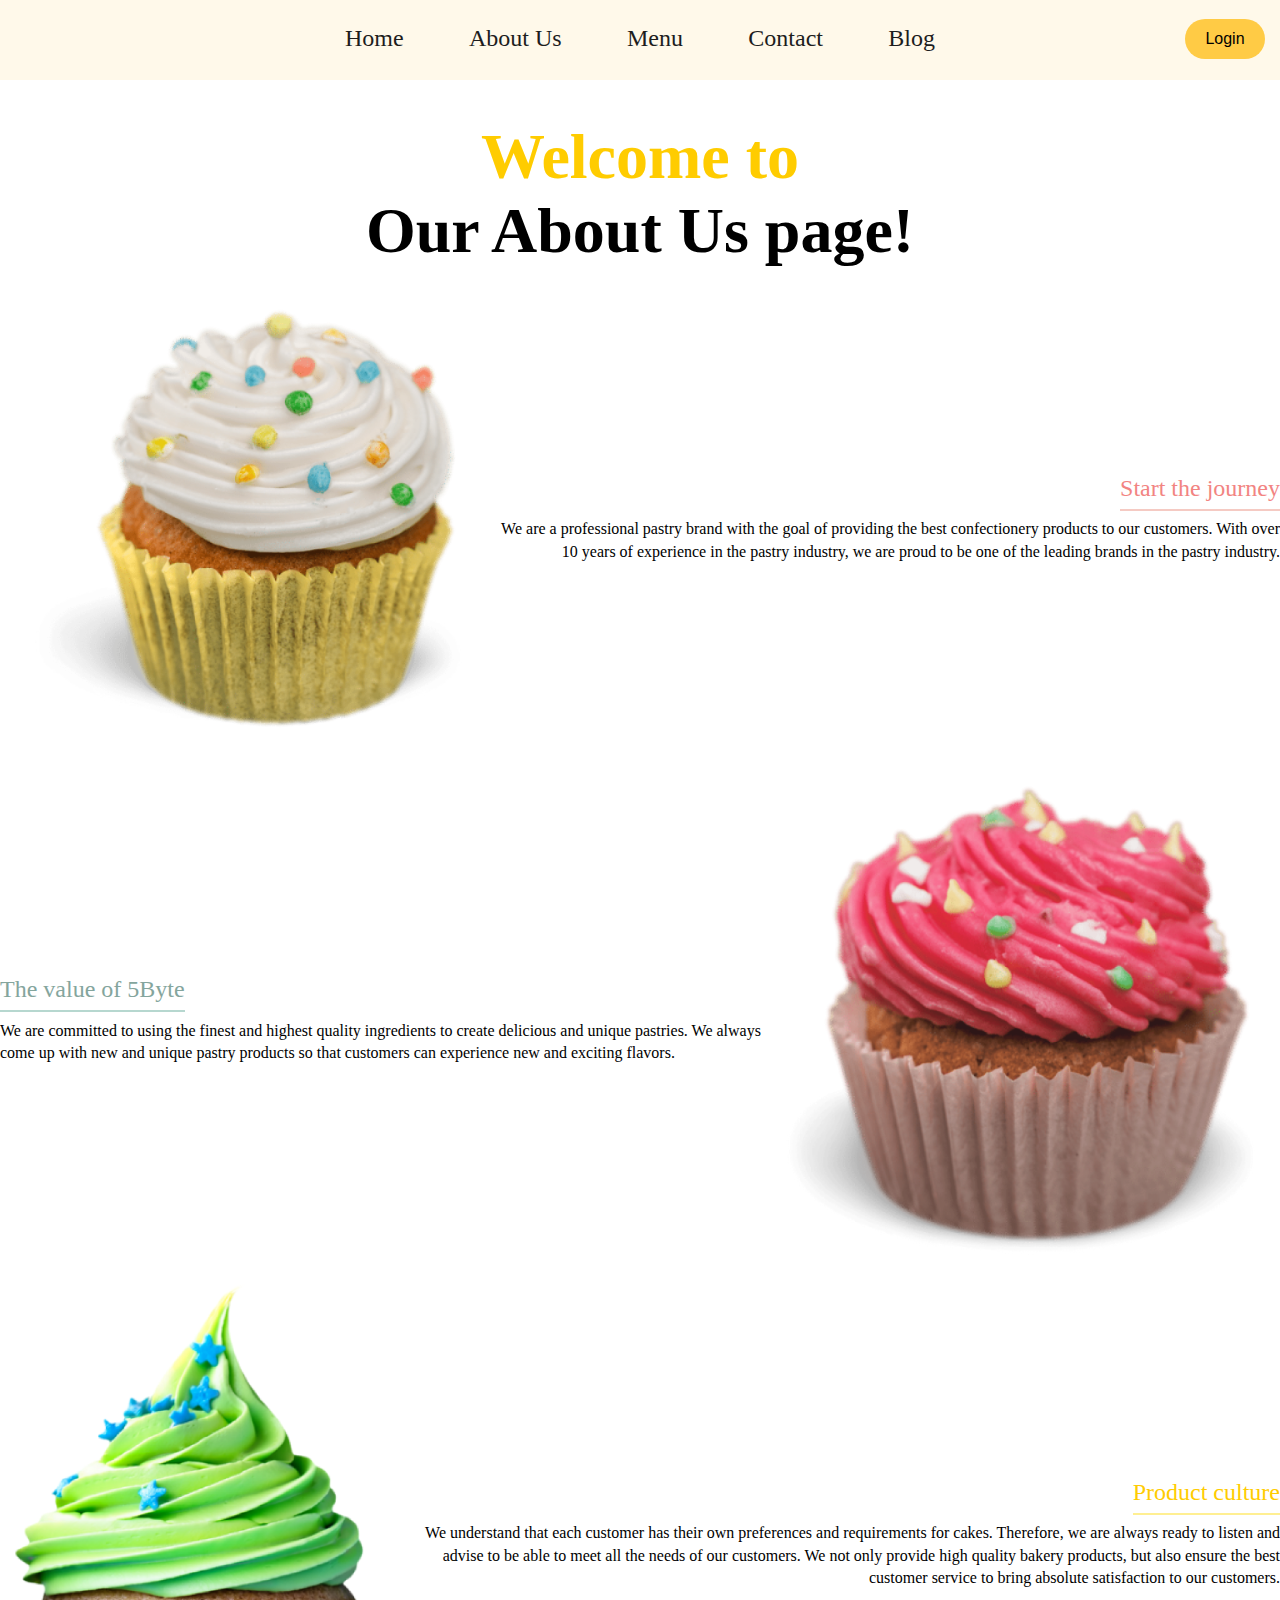
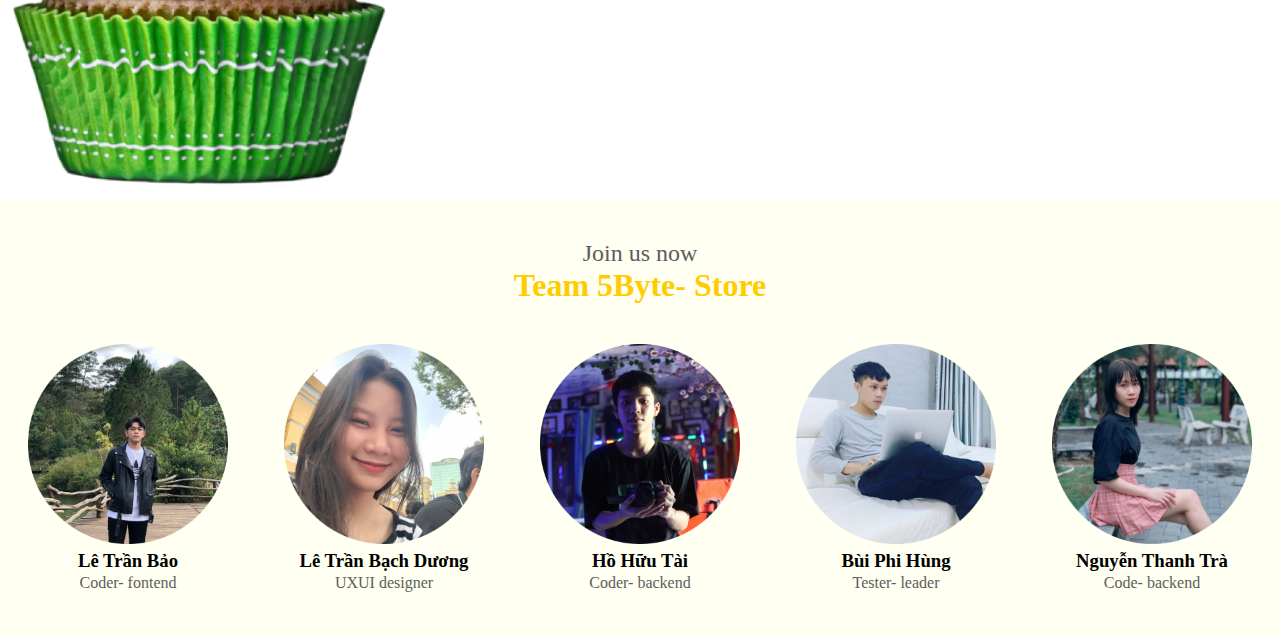
==== about-us.html @ 5cdc41b8 "up" ====
<!DOCTYPE html>
<html lang="en">

<head>
    <meta charset="UTF-8">
    <meta http-equiv="X-UA-Compatible" content="IE=edge">
    <meta name="viewport" content="width=device-width, initial-scale=1.0">
    <title>Document</title>
    <link rel="stylesheet" href="style.css">
</head>

<body>
    <header>
        <div class="container">
            <div class="row header">
                <div class="col3 logo">
                    <img src="./image/logo.png" alt="">
                </div>
                <div class="col6 menu">
                    <ul>
                        <a href="#">
                            <li>Home</li>
                        </a>
                        <a href="#">
                            <li>About Us</li>
                        </a>
                        <a href="#">
                            <li>Menu</li>
                        </a>
                        <a href="#">
                            <li>Contact</li>
                        </a>
                        <a href="#">
                            <li>Blog</li>
                        </a>
                    </ul>
                </div>
                <div class="col3 icon">
                    <div class="icon"><ion-icon name="search-outline"></ion-icon></div>
                    <div class="icon"><ion-icon name="cart-outline"></ion-icon></div>
                    <button>Login</button>
                </div>
            </div>
        </div>
    </header>
    <section class="introduce margin-top-40px">
        <div class="container ">
            <div class="title-introduce margin-top text-center text-32px">
                <h1>Welcome to</h1>
                <h1>Our About Us page!</h1>
            </div>
            <div class="introduce-items ">
                <div class="introduce-items-img ">
                    <img src="image/aboutcake3.png" alt="" width="500px">
                </div>
                <div class="introduce-items-des text-right">
                    <span class="text-pink">Start the journey</span>
                    <p class="margin-top">We are a professional pastry brand with the goal of providing the best
                        confectionery products to our customers. With over 10 years of experience in the pastry
                        industry, we are proud to be one of the leading brands in the pastry industry. </p>
                </div>
            </div>
            <div class="introduce-items ">
                <div class="introduce-items-des text-left">
                    <span class="text-green">The value of 5Byte </span>
                    <p class="margin-top">We are committed to using the finest and highest quality ingredients to create
                        delicious and unique pastries. We always come up with new and unique pastry products so that
                        customers can experience new and exciting flavors. </p>
                </div>
                <div class="introduce-items-img ">
                    <img src="image/aboutcake2.png" alt="" width="500px">
                </div>
            </div>
            <div class="introduce-items ">
                <div class="introduce-items-img ">
                    <img src="image/aboutcake1.png" alt="" width="400px">
                </div>
                <div class="introduce-items-des text-right">
                    <span class="text-yellow">Product culture</span>
                    <p class="margin-top">We understand that each customer has their own preferences and requirements
                        for cakes. Therefore, we are always ready to listen and advise to be able to meet all the needs
                        of our customers. We not only provide high quality bakery products, but also ensure the best
                        customer service to bring absolute satisfaction to our customers. </p>
                </div>
            </div>
        </div>
    </section>
    <!-- <section class="mono">
        <div class="container mono-container">
            <div class="text-center mono-img">
                <div class="title">
                    <h1 class="">MONO MEDIA</h1>
                    <p>Here is the process we make a cake for you</p>
                </div>
                <div class="mono-items">
                    <div class="mono-items-img">
                        <img src="image/mono1.png" alt="">
                    </div>
                    <div class="mono-items-des">
                        <h2>FLOUR</h2>
                        <p>Wheat flour is a good source of nutrients with ingredients such as protein, carbohydrates, fiber and some vitamins such as vitamins B and E. </p>
                    </div>
                </div>
                <div class="mono-items">
                    <div class="mono-items-img">
                        <img src="image/mono1.png" alt="">
                    </div>
                    <div class="mono-items-des">
                        <h2>FLOUR</h2>
                        <p>Wheat flour is a good source of nutrients with ingredients such as protein, carbohydrates, fiber and some vitamins such as vitamins B and E. </p>
                    </div>
                </div>
                <div class="mono-items">
                    <div class="mono-items-img">
                        <img src="image/mono1.png" alt="">
                    </div>
                    <div class="mono-items-des">
                        <h2>FLOUR</h2>
                        <p>Wheat flour is a good source of nutrients with ingredients such as protein, carbohydrates, fiber and some vitamins such as vitamins B and E. </p>
                    </div>
                </div>
                <div class="mono-items">
                    <div class="mono-items-img">
                        <img src="image/mono1.png" alt="">
                    </div>
                    <div class="mono-items-des">
                        <h2>FLOUR</h2>
                        <p>Wheat flour is a good source of nutrients with ingredients such as protein, carbohydrates, fiber and some vitamins such as vitamins B and E. </p>
                    </div>
                </div>
                
            </div>
            
            <div class="mono-items">
                <div class="mono-items-img">
                    <img src="image/mono1.png" alt="">
                </div>
                <div class="mono-items-des">
                    <h2>FLOUR</h2>
                    <p>Wheat flour is a good source of nutrients with ingredients such as protein, carbohydrates, fiber and some vitamins such as vitamins B and E. </p>
                </div>
            </div>
            <div class="mono-items">
                <div class="mono-items-img">
                    <img src="image/mono2.png" alt="">
                </div>
                <div class="mono-items-des">
                    <h2>FLOUR</h2>
                    <p>Wheat flour is a good source of nutrients with ingredients such as protein, carbohydrates, fiber and some vitamins such as vitamins B and E. </p>
                </div>
            </div>
            <div class="mono-items">
                <div class="mono-items-img">
                    <img src="image/mono1.png" alt="">
                </div>
                <div class="mono-items-des">
                    <h2>FLOUR</h2>
                    <p>Wheat flour is a good source of nutrients with ingredients such as protein, carbohydrates, fiber and some vitamins such as vitamins B and E. </p>
                </div>
            </div>
        </div>
    </section> -->
    <section class="team">
        <div class="container">
            <div class="title text-center">
                <p>Join us now</p>
                <h1>Team 5Byte- Store</h1>
            </div>
            <div class="box-team margin-top-40px">
                <div class="team-items line-height">
                    <div class="team-items-img">
                        <img src="image/avt-bao.png" alt="" width="200px">
                    </div>
                    <div class="team-items-des text-center">
                        <h3>Lê Trần Bảo </h3>
                        <span>Coder- fontend</span>
                    </div>
                </div>
                <div class="team-items line-height">
                    <div class="team-items-img">
                        <img src="image/avt-duong.png" alt="" width="200px">
                    </div>
                    <div class="team-items-des text-center">
                        <h3>Lê Trần 
                            Bạch Dương </h3>
                        <span>UXUI designer</span>
                    </div>
                </div>
                <div class="team-items line-height">
                    <div class="team-items-img">
                        <img src="image/avt-tai.png" alt="" width="200px">
                    </div>
                    <div class="team-items-des text-center">
                        <h3>Hồ Hữu Tài</h3>
                        <span>Coder- backend</span>
                    </div>
                </div>
                <div class="team-items line-height">
                    <div class="team-items-img">
                        <img src="image/avt-hung.png" alt="" width="200px">
                    </div>
                    <div class="team-items-des text-center">
                        <h3>Bùi Phi Hùng</h3>
                        <span>Tester- leader</span>
                    </div>
                </div>
                <div class="team-items line-height">
                    <div class="team-items-img">
                        <img src="image/avt-tra.png" alt="" width="200px">
                    </div>
                    <div class="team-items-des text-center">
                        <h3>Nguyễn Thanh Trà</h3>
                        <span>Code- backend</span>
                    </div>
                </div>
            </div>
        </div>
    </section>
</body>

</html>
---- style.css ----
@import url('https://fonts.googleapis.com/css2?family=Aref+Ruqaa+Ink&family=Jacques+Francois+Shadow&family=Nunito&family=Roboto:ital,wght@1,300&display=swap');

/* font-family: 'Aref Ruqaa Ink', serif;
font-family: 'Jacques Francois Shadow', cursive;
font-family: 'Nunito', sans-serif;
font-family: 'Roboto', sans-serif; */

:root{
    --yellow1: #F0B211;
    --yellow2: #FFCC00;
    --yellow3:#FFEF92;
    --yellow4:#FFFFF2;
    --pink1:#F28482;
    --pink2:#F5CAC3;
    --pink3:#FCE0E0;
    --green1:#84A59D;
    --green2:#B6D7CF;
    --green3:#C3EAE0;
}


*{
  padding: 0;
  margin: 0;
  box-sizing: border-box;
}

.col0{
  display: none;
}
.col1{
  flex: 0 0 8.33333%;
  max-width: 8.33333%;
}
.col2{
  flex: 0 0 16.66667%;
  max-width: 16.66667%;
}
.col3{
  flex: 0 0 25%;
  max-width: 25%;
}
.col4{
  flex: 0 0 33.33333%;
  max-width: 33.33333%;
}
.col5{
  flex: 0 0 41.66667%;
  max-width: 41.66667%;
}
.col6{
  flex: 0 0 50%;
  max-width: 50%;
}
.col7{
  flex: 0 0 58.33333%;
  max-width: 58.33333%;
}
.col8{
  flex: 0 0 66.66667%;
  max-width: 66.66667%;
}
.col9{
  flex: 0 0 75%;
  max-width: 75%;
}
.col10{
  flex: 0 0 83.33333%;
  max-width: 83.33333%;
}
.col11{
  flex: 0 0 91.66667%;
  max-width: 91.66667%;
}
.col12{
  flex: 0 0 100%;
  max-width: 100%;
}



body {
    margin: 0;
    padding: 0;
  }
  li{
    list-style-type: none;
  }
  a{
    text-decoration: none;
  }
.container{
    max-width: 1280px;
    margin: 0 auto;
  }

  .row {
    display: flex;
    flex-wrap: wrap;
    align-items: center;
    width: 100%;
    /* justify-content: space-around; */
  }
  .col1 {
    width: 8.33333%;
  }
  .col2 {
    width: 16.66667%;
  }
  .col3 {
    width: 25%;
  }
  .col4 {
    width: 33,33333%;
  }
  .col5 {
    width: 41,66667%;
  }
  .col6 {
    width: 50%;
  }
  .col7 {
    width: 58,33333%;
  }
  .col8 {
    width: 66,66667%;
  }
  .col9 {
    width: 75%;
  }
  .col10 {
    width: 83.33333%;
  }
  .col11 {
    width: 91.66667%;
  }
  .col12 {
    width: 100%;
  }
header{
width: 100%;
height: 80px;

z-index: 1;
background-color: #FFF9EA;
top: 0;
};
.logo img{
  
  width: 100px;
  height: 40px;
}
.menu ul{
  display: flex;
  justify-content: space-between;
  padding: 25px;
}
.menu ul a{
  display: block;
  position: relative;
}
.menu ul a::after{
  content:"";
  height: 5px;
  width: 0px;
  background: #FFCB45;
  position: absolute;
  bottom: 0px;
  left: 0px;
}
.menu ul li{
  font-size: 24px;
  color: #1D1D1D;
}

.icon{
  margin: 3px 0px;
  padding: 10px 15px;
  display: flex;
  justify-content: right;
  font-size: 24px;
  
}
.icon button{
  font-size: 12pt;
  height: 40px;
  width: 80px;
  background-color: #FFCB45;
  border-radius: 40px;
  border: none;
}
.banner{
  background-color: #FFF9EA;
}
.banner-content{
  line-height: 1.4;
  
}
.banner-content button{
  font-size: 24px;
  height: 60px;
  width: 124px;
  background-color:#FFCB45;
  border: none;
  border-radius: 60px;
  box-shadow: 2px 2px 10px 0 rgba(46, 47, 47, 0.7);
  padding: 12px 24px;

}
.menutoday{
  background-color: #daf8f0;
}

.silde-menutoday{
  
}

.list-cart-menutoday {
  justify-content: space-between;
  display: inline-block;
}

.title-menutoday{
  text-align: center;
  color:#84A59D;
}
.cart-menutoday{
  margin-top: 40px;
  width: 160px;
  height: 200px;
  background-color: #FCE0E0;
  border-radius: 24px;
}
.cart-menutoday p{
  margin: 27px 24px 7px 24px;
  font-size: 24px;
  text-align: center;
}
.cart-menutoday img{
  width: 160px;
  height: 146px;
  object-fit: cover;
}

/* start- page menu */

.menu-left{
  flex: 0 0 25%;
  color: #333;
}

.items-left:nth-child(1){
  margin: 60px 0;
}

.items-left>.title:nth-child(1){
  background-color: var(--yellow2);
  padding: 12px ;
  border-top-right-radius: 24px;
  border-top-left-radius: 24px;
  border: 1px solid #333;
}

.items-left:nth-child(2){
  text-align: center;
}

.child{
  border: .5px solid #333;
  padding: 12px;
}

.child:nth-child(2), .child:nth-child(4){
  background-color: var(--yellow4);
}

.child>a{
  text-decoration: none;
  color: #333;
  font-size: 24px;
}



.start{
  padding:0 12px;
  border-left: 1px solid #333;
  border-right: 1px solid #333;
}

.start:nth-child(6){
  border-bottom: 1px solid #333;
}

.menu-right{
  flex: 0 0 75%;
  color: #333;
  text-align: center;
}

.box{
  display: flex;
  /* text-align: center; */
  justify-content: space-around;
  flex-wrap: wrap;
  margin: 40px 0;
}

.container-items-right{
  display: flex;
  justify-content: space-around;
  margin-top: 40px;
}

.items-right{
  /* flex: 0 0 20%; */
  width: 200px;
  box-shadow: 0 0 20px gray;
  text-align: center;
  background-color: #f1f1f1;
  border-radius: 20px;
}

.css-border{
  background-color: #fff;
  border-radius: 50%/20px 20px 0 0;
  border-bottom-left-radius: 20px;
  border-bottom-right-radius: 20px;
}

.bot-items{
  display: flex;
  justify-content: space-between;
  align-items: center;
  margin: 0 16px;
}

/* end- page menu */

/* start- menu single */
.menu-single{
  background-color: #efefef;
  padding-top: 40px;
}

.product{
  background-color: #ffff;
}

.box-product{
  display: flex;
  align-items: center;
  margin: 0 40px;
}

.product-img{
  flex: 0 0 40%;

}

.product-des{
  line-height: 2rem;
  color: #5d5d5d;
}

.product-des>h1{

}

.price{
  background-color: #eeeeee;
  /* margin-right: 40px; */
}

.price>span{
  margin-left: 16px;
}

.price>span:nth-child(1){
  text-decoration: line-through;
  font-size: 20px;
}

.price>span:nth-child(2){
  color: var(--yellow1);
  font-size: 24px;
  font-weight: 1000;
}

.price>span:nth-child(3){
  background-color: var(--yellow1);
  color: white;
}

.margin-top{
  margin-top: 16px;
}

.margin-bot{
  margin-bottom: 24px;
}

.number{
  display: inline;
}

.number>button, .number>input{
  width: 32px;
  padding: 0 8px;
  border: 1px solid #9d9d9d;
  font-size: 24px;
  
  background-color:white;
  margin: 0;
}

.btn>button{
  padding: 12px 16px;
  font-size: 16px;
  box-shadow: 0 0 2px gray;
}

.btn>button:nth-child(1){
  border: 1px solid var(--yellow1);
  background: var(--yellow3);
  color: var(--yellow1);
  
}

.btn>button:nth-child(2){
  border:none;
  background: var(--yellow1);
  color: white;
  
}


.box-description{
  margin:0 40px;
  line-height: 1.4rem;
}

.description{
  background-color: white;
  padding: 20px 0;
  
}

.description-title{
  background-color: #efefef;
  padding: 16px 0;
  
}

.description-title>span{
  margin-left: 16px;
}
/* end- menu single */

/* aboutus- start */

.introduce h1:nth-child(1){
  color: var(--yellow2);
}

.introduce-items{
  display: flex;
  align-items: center;
  justify-content: space-between;
}

.introduce-items-des{
  
  line-height: 1.4rem;
}

.introduce-items-des>span{
  padding-bottom: 8px;
  font-size: 24px;
}

/* .mono{
  background-color: var(--yellow4);
  padding: 40px ;
}

.mono-container{
  position: relative;
}

.mono-img{
  background-image: url('image/mono.png');
}

.mono-items{
  width: 250px;
  text-align: center;
  line-height: 1.4rem;
  
}

.mono-items:nth-child(1){
  position: absolute;
  top: 50px;
  left: 50px;
} */

.team{
  background-color: var(--yellow4);
  padding: 40px 0;
}

.team .title>p{
  color: #5d5d5d;
  font-size: 24px;
}

.team .title>h1{
  color: var(--yellow2);
  font-size: 32px;
}

.box-team{
  display: flex;
  justify-content: space-around;
  
}

.team-items-des>span{
  color: #5d5d5d;
}

.line-height{
  line-height: 1.4rem;
}

.text-32px{
  font-size: 32px;
}

.margin-top-40px{
  margin-top: 40px;
}

.text-center{
  text-align: center;
}

.text-left{
  text-align: left;
}

.text-right{
  text-align: right;
}

.text-pink{
  color: var(--pink1);
  border-bottom: 2px solid var(--pink2);
}

.text-green{
  color: var(--green1);
  border-bottom: 2px solid var(--green2);
}

.text-yellow{
  color: var(--yellow2);
  border-bottom: 2px solid var(--yellow3);
}

/* aboutus- end */

/*  */
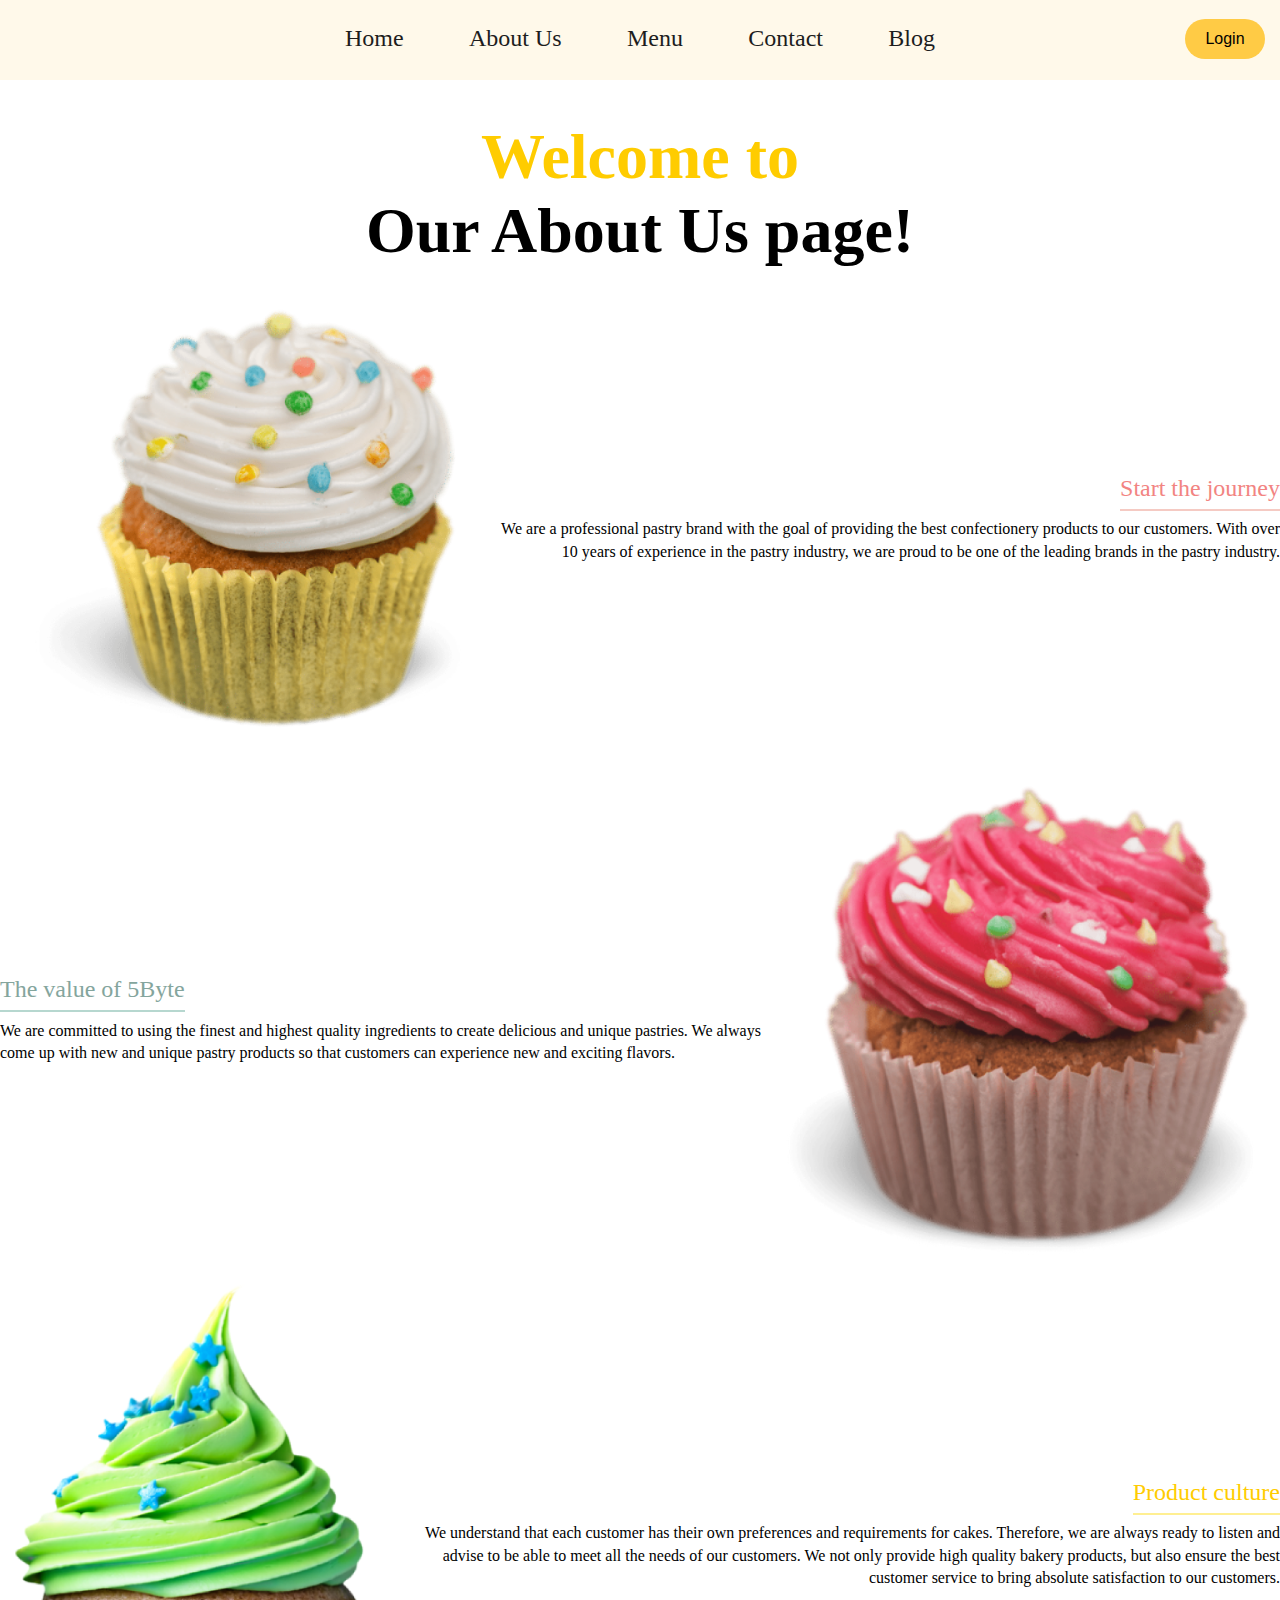
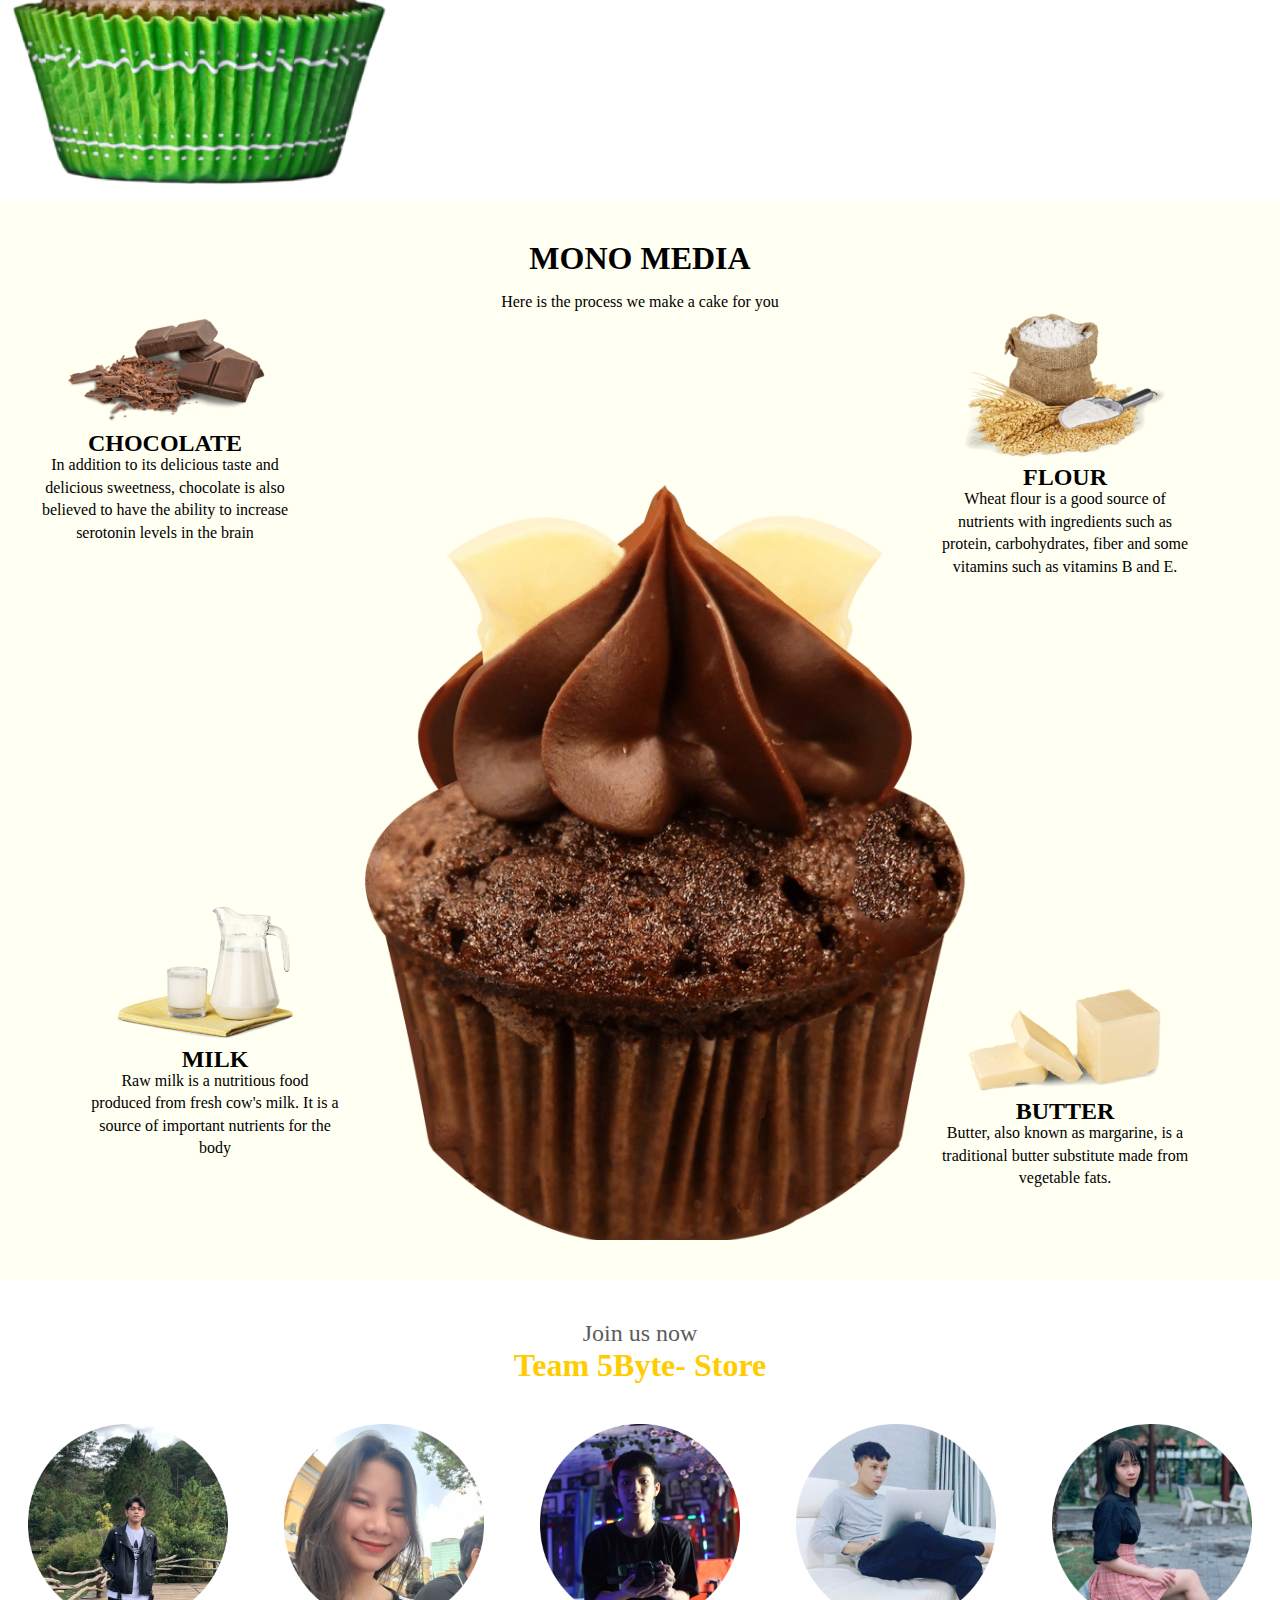
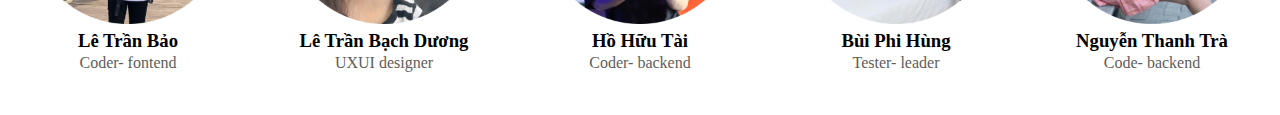
==== commit 8bcaf5a6: "up" ====
--- a/about-us.html
+++ b/about-us.html
@@ -7,6 +7,7 @@
     <meta name="viewport" content="width=device-width, initial-scale=1.0">
     <title>Document</title>
     <link rel="stylesheet" href="style.css">
+    <link rel="stylesheet" href="fontawesome-free-6.3.0-web/css/all.min.css">
 </head>
 
 <body>
@@ -85,81 +86,60 @@
             </div>
         </div>
     </section>
-    <!-- <section class="mono">
+    <section class="mono">
         <div class="container mono-container">
             <div class="text-center mono-img">
                 <div class="title">
                     <h1 class="">MONO MEDIA</h1>
-                    <p>Here is the process we make a cake for you</p>
+                    <p class="margin-top">Here is the process we make a cake for you</p>
+                </div>
+
+                <div class="mono-items">
+                    <div class="mono-items-img">
+                        <img src="image/mono3.png" alt="">
+                    </div>
+                    <div class="mono-items-des">
+                        <h2>FLOUR</h2>
+                        <p>Wheat flour is a good source of nutrients with ingredients such as protein, carbohydrates,
+                            fiber and some vitamins such as vitamins B and E. </p>
+                    </div>
                 </div>
                 <div class="mono-items">
                     <div class="mono-items-img">
                         <img src="image/mono1.png" alt="">
                     </div>
                     <div class="mono-items-des">
-                        <h2>FLOUR</h2>
-                        <p>Wheat flour is a good source of nutrients with ingredients such as protein, carbohydrates, fiber and some vitamins such as vitamins B and E. </p>
-                    </div>
-                </div>
-                <div class="mono-items">
-                    <div class="mono-items-img">
-                        <img src="image/mono1.png" alt="">
-                    </div>
-                    <div class="mono-items-des">
-                        <h2>FLOUR</h2>
-                        <p>Wheat flour is a good source of nutrients with ingredients such as protein, carbohydrates, fiber and some vitamins such as vitamins B and E. </p>
-                    </div>
-                </div>
-                <div class="mono-items">
-                    <div class="mono-items-img">
-                        <img src="image/mono1.png" alt="">
-                    </div>
-                    <div class="mono-items-des">
-                        <h2>FLOUR</h2>
-                        <p>Wheat flour is a good source of nutrients with ingredients such as protein, carbohydrates, fiber and some vitamins such as vitamins B and E. </p>
-                    </div>
-                </div>
-                <div class="mono-items">
-                    <div class="mono-items-img">
-                        <img src="image/mono1.png" alt="">
-                    </div>
-                    <div class="mono-items-des">
-                        <h2>FLOUR</h2>
-                        <p>Wheat flour is a good source of nutrients with ingredients such as protein, carbohydrates, fiber and some vitamins such as vitamins B and E. </p>
-                    </div>
-                </div>
-                
-            </div>
-            
-            <div class="mono-items">
-                <div class="mono-items-img">
-                    <img src="image/mono1.png" alt="">
-                </div>
-                <div class="mono-items-des">
-                    <h2>FLOUR</h2>
-                    <p>Wheat flour is a good source of nutrients with ingredients such as protein, carbohydrates, fiber and some vitamins such as vitamins B and E. </p>
-                </div>
-            </div>
-            <div class="mono-items">
-                <div class="mono-items-img">
-                    <img src="image/mono2.png" alt="">
-                </div>
-                <div class="mono-items-des">
-                    <h2>FLOUR</h2>
-                    <p>Wheat flour is a good source of nutrients with ingredients such as protein, carbohydrates, fiber and some vitamins such as vitamins B and E. </p>
-                </div>
-            </div>
-            <div class="mono-items">
-                <div class="mono-items-img">
-                    <img src="image/mono1.png" alt="">
-                </div>
-                <div class="mono-items-des">
-                    <h2>FLOUR</h2>
-                    <p>Wheat flour is a good source of nutrients with ingredients such as protein, carbohydrates, fiber and some vitamins such as vitamins B and E. </p>
-                </div>
-            </div>
-        </div>
-    </section> -->
+                        <h2>MILK</h2>
+                        <p>Raw milk is a nutritious food produced from fresh cow's milk. It is a source of important
+                            nutrients for the body</p>
+                    </div>
+                </div>
+
+
+                <div class="mono-items">
+                    <div class="mono-items-img">
+                        <img src="image/mono2.png" alt="">
+                    </div>
+                    <div class="mono-items-des">
+                        <h2>BUTTER</h2>
+                        <p>Butter, also known as margarine, is a traditional butter substitute made from vegetable fats.
+                        </p>
+                    </div>
+                </div>
+                <div class="mono-items">
+                    <div class="mono-items-img">
+                        <img src="image/mono4.png" alt="">
+                    </div>
+                    <div class="mono-items-des">
+                        <h2>CHOCOLATE</h2>
+                        <p>In addition to its delicious taste and delicious sweetness, chocolate is also believed to
+                            have the ability to increase serotonin levels in the brain</p>
+                    </div>
+                </div>
+
+            </div>
+        </div>
+    </section>
     <section class="team">
         <div class="container">
             <div class="title text-center">
@@ -181,7 +161,7 @@
                         <img src="image/avt-duong.png" alt="" width="200px">
                     </div>
                     <div class="team-items-des text-center">
-                        <h3>Lê Trần 
+                        <h3>Lê Trần
                             Bạch Dương </h3>
                         <span>UXUI designer</span>
                     </div>
--- a/style.css
+++ b/style.css
@@ -251,6 +251,7 @@
 
 .items-left:nth-child(1){
   margin: 60px 0;
+  width: 255px;
 }
 
 .items-left>.title:nth-child(1){
@@ -258,19 +259,29 @@
   padding: 12px ;
   border-top-right-radius: 24px;
   border-top-left-radius: 24px;
-  border: 1px solid #333;
+  border: .5px solid #333;
 }
 
 .items-left:nth-child(2){
   text-align: center;
+  width: 255px;
+}
+
+.items-left>a{
+  color: #333;
 }
 
 .child{
-  border: .5px solid #333;
+  display: flex;
+  align-items: center;
+  border-bottom: .5px solid #333;
+  border-left: .5px solid #333;
+  border-right: .5px solid #333;
   padding: 12px;
-}
-
-.child:nth-child(2), .child:nth-child(4){
+  font-size: 20px;
+}
+
+.background-yellow4{
   background-color: var(--yellow4);
 }
 
@@ -284,12 +295,12 @@
 
 .start{
   padding:0 12px;
-  border-left: 1px solid #333;
-  border-right: 1px solid #333;
+  border-left: .5px solid #333;
+  border-right: .5px solid #333;
 }
 
 .start:nth-child(6){
-  border-bottom: 1px solid #333;
+  border-bottom: .5px solid #333;
 }
 
 .menu-right{
@@ -308,17 +319,18 @@
 
 .container-items-right{
   display: flex;
-  justify-content: space-around;
+  justify-content: center;
   margin-top: 40px;
 }
 
 .items-right{
   /* flex: 0 0 20%; */
-  width: 200px;
+  width: 180px;
   box-shadow: 0 0 20px gray;
   text-align: center;
   background-color: #f1f1f1;
   border-radius: 20px;
+  margin: 0 12px;
 }
 
 .css-border{
@@ -337,14 +349,23 @@
 
 /* end- page menu */
 
+
+
 /* start- menu single */
 .menu-single{
   background-color: #efefef;
   padding-top: 40px;
+  
+}
+
+.container-for-menusingle{
+  max-width: 880px;
+  margin: 0 auto;
 }
 
 .product{
   background-color: #ffff;
+  padding: 24px 0;
 }
 
 .box-product{
@@ -479,7 +500,7 @@
   font-size: 24px;
 }
 
-/* .mono{
+.mono{
   background-color: var(--yellow4);
   padding: 40px ;
 }
@@ -488,8 +509,13 @@
   position: relative;
 }
 
+/* .box-mono{
+  display: flex;
+} */
+
 .mono-img{
-  background-image: url('image/mono.png');
+  background-image: url('image/mono8.png');
+  height: 1000px;
 }
 
 .mono-items{
@@ -503,10 +529,28 @@
   position: absolute;
   top: 50px;
   left: 50px;
-} */
+}
+
+.mono-items:nth-child(2){
+  position: absolute;
+  right: 50px;
+  top: 70px;
+}
+
+.mono-items:nth-child(3){
+  position: absolute;
+  bottom: 80px;
+  left: 50px;
+}
+
+.mono-items:nth-child(4){
+  position: absolute;
+  bottom: 50px;
+  right: 50px;
+}
 
 .team{
-  background-color: var(--yellow4);
+  /* background-color: var(--yellow4); */
   padding: 40px 0;
 }
 
@@ -571,6 +615,12 @@
 
 /* aboutus- end */
 
-/*  */
-
-
+/* edit user start */
+
+
+
+/* edit user end */
+
+
+
+
--- a/fontawesome-free-6.3.0-web/css/all.min.css
+++ b/fontawesome-free-6.3.0-web/css/all.min.css
@@ -0,0 +1,9 @@
+/*!
+ * Font Awesome Free 6.3.0 by @fontawesome - https://fontawesome.com
+ * License - https://fontawesome.com/license/free (Icons: CC BY 4.0, Fonts: SIL OFL 1.1, Code: MIT License)
+ * Copyright 2023 Fonticons, Inc.
+ */
+.fa{font-family:var(--fa-style-family,"Font Awesome 6 Free");font-weight:var(--fa-style,900)}.fa,.fa-brands,.fa-classic,.fa-regular,.fa-sharp,.fa-solid,.fab,.far,.fas{-moz-osx-font-smoothing:grayscale;-webkit-font-smoothing:antialiased;display:var(--fa-display,inline-block);font-style:normal;font-variant:normal;line-height:1;text-rendering:auto}.fa-classic,.fa-regular,.fa-solid,.far,.fas{font-family:"Font Awesome 6 Free"}.fa-brands,.fab{font-family:"Font Awesome 6 Brands"}.fa-1x{font-size:1em}.fa-2x{font-size:2em}.fa-3x{font-size:3em}.fa-4x{font-size:4em}.fa-5x{font-size:5em}.fa-6x{font-size:6em}.fa-7x{font-size:7em}.fa-8x{font-size:8em}.fa-9x{font-size:9em}.fa-10x{font-size:10em}.fa-2xs{font-size:.625em;line-height:.1em;vertical-align:.225em}.fa-xs{font-size:.75em;line-height:.08333em;vertical-align:.125em}.fa-sm{font-size:.875em;line-height:.07143em;vertical-align:.05357em}.fa-lg{font-size:1.25em;line-height:.05em;vertical-align:-.075em}.fa-xl{font-size:1.5em;line-height:.04167em;vertical-align:-.125em}.fa-2xl{font-size:2em;line-height:.03125em;vertical-align:-.1875em}.fa-fw{text-align:center;width:1.25em}.fa-ul{list-style-type:none;margin-left:var(--fa-li-margin,2.5em);padding-left:0}.fa-ul>li{position:relative}.fa-li{left:calc(var(--fa-li-width, 2em)*-1);position:absolute;text-align:center;width:var(--fa-li-width,2em);line-height:inherit}.fa-border{border-radius:var(--fa-border-radius,.1em);border:var(--fa-border-width,.08em) var(--fa-border-style,solid) var(--fa-border-color,#eee);padding:var(--fa-border-padding,.2em .25em .15em)}.fa-pull-left{float:left;margin-right:var(--fa-pull-margin,.3em)}.fa-pull-right{float:right;margin-left:var(--fa-pull-margin,.3em)}.fa-beat{-webkit-animation-name:fa-beat;animation-name:fa-beat;-webkit-animation-delay:var(--fa-animation-delay,0s);animation-delay:var(--fa-animation-delay,0s);-webkit-animation-direction:var(--fa-animation-direction,normal);animation-direction:var(--fa-animation-direction,normal);-webkit-animation-duration:var(--fa-animation-duration,1s);animation-duration:var(--fa-animation-duration,1s);-webkit-animation-iteration-count:var(--fa-animation-iteration-count,infinite);animation-iteration-count:var(--fa-animation-iteration-count,infinite);-webkit-animation-timing-function:var(--fa-animation-timing,ease-in-out);animation-timing-function:var(--fa-animation-timing,ease-in-out)}.fa-bounce{-webkit-animation-name:fa-bounce;animation-name:fa-bounce;-webkit-animation-delay:var(--fa-animation-delay,0s);animation-delay:var(--fa-animation-delay,0s);-webkit-animation-direction:var(--fa-animation-direction,normal);animation-direction:var(--fa-animation-direction,normal);-webkit-animation-duration:var(--fa-animation-duration,1s);animation-duration:var(--fa-animation-duration,1s);-webkit-animation-iteration-count:var(--fa-animation-iteration-count,infinite);animation-iteration-count:var(--fa-animation-iteration-count,infinite);-webkit-animation-timing-function:var(--fa-animation-timing,cubic-bezier(.28,.84,.42,1));animation-timing-function:var(--fa-animation-timing,cubic-bezier(.28,.84,.42,1))}.fa-fade{-webkit-animation-name:fa-fade;animation-name:fa-fade;-webkit-animation-iteration-count:var(--fa-animation-iteration-count,infinite);animation-iteration-count:var(--fa-animation-iteration-count,infinite);-webkit-animation-timing-function:var(--fa-animation-timing,cubic-bezier(.4,0,.6,1));animation-timing-function:var(--fa-animation-timing,cubic-bezier(.4,0,.6,1))}.fa-beat-fade,.fa-fade{-webkit-animation-delay:var(--fa-animation-delay,0s);animation-delay:var(--fa-animation-delay,0s);-webkit-animation-direction:var(--fa-animation-direction,normal);animation-direction:var(--fa-animation-direction,normal);-webkit-animation-duration:var(--fa-animation-duration,1s);animation-duration:var(--fa-animation-duration,1s)}.fa-beat-fade{-webkit-animation-name:fa-beat-fade;animation-name:fa-beat-fade;-webkit-animation-iteration-count:var(--fa-animation-iteration-count,infinite);animation-iteration-count:var(--fa-animation-iteration-count,infinite);-webkit-animation-timing-function:var(--fa-animation-timing,cubic-bezier(.4,0,.6,1));animation-timing-function:var(--fa-animation-timing,cubic-bezier(.4,0,.6,1))}.fa-flip{-webkit-animation-name:fa-flip;animation-name:fa-flip;-webkit-animation-delay:var(--fa-animation-delay,0s);animation-delay:var(--fa-animation-delay,0s);-webkit-animation-direction:var(--fa-animation-direction,normal);animation-direction:var(--fa-animation-direction,normal);-webkit-animation-duration:var(--fa-animation-duration,1s);animation-duration:var(--fa-animation-duration,1s);-webkit-animation-iteration-count:var(--fa-animation-iteration-count,infinite);animation-iteration-count:var(--fa-animation-iteration-count,infinite);-webkit-animation-timing-function:var(--fa-animation-timing,ease-in-out);animation-timing-function:var(--fa-animation-timing,ease-in-out)}.fa-shake{-webkit-animation-name:fa-shake;animation-name:fa-shake;-webkit-animation-duration:var(--fa-animation-duration,1s);animation-duration:var(--fa-animation-duration,1s);-webkit-animation-iteration-count:var(--fa-animation-iteration-count,infinite);animation-iteration-count:var(--fa-animation-iteration-count,infinite);-webkit-animation-timing-function:var(--fa-animation-timing,linear);animation-timing-function:var(--fa-animation-timing,linear)}.fa-shake,.fa-spin{-webkit-animation-delay:var(--fa-animation-delay,0s);animation-delay:var(--fa-animation-delay,0s);-webkit-animation-direction:var(--fa-animation-direction,normal);animation-direction:var(--fa-animation-direction,normal)}.fa-spin{-webkit-animation-name:fa-spin;animation-name:fa-spin;-webkit-animation-duration:var(--fa-animation-duration,2s);animation-duration:var(--fa-animation-duration,2s);-webkit-animation-iteration-count:var(--fa-animation-iteration-count,infinite);animation-iteration-count:var(--fa-animation-iteration-count,infinite);-webkit-animation-timing-function:var(--fa-animation-timing,linear);animation-timing-function:var(--fa-animation-timing,linear)}.fa-spin-reverse{--fa-animation-direction:reverse}.fa-pulse,.fa-spin-pulse{-webkit-animation-name:fa-spin;animation-name:fa-spin;-webkit-animation-direction:var(--fa-animation-direction,normal);animation-direction:var(--fa-animation-direction,normal);-webkit-animation-duration:var(--fa-animation-duration,1s);animation-duration:var(--fa-animation-duration,1s);-webkit-animation-iteration-count:var(--fa-animation-iteration-count,infinite);animation-iteration-count:var(--fa-animation-iteration-count,infinite);-webkit-animation-timing-function:var(--fa-animation-timing,steps(8));animation-timing-function:var(--fa-animation-timing,steps(8))}@media (prefers-reduced-motion:reduce){.fa-beat,.fa-beat-fade,.fa-bounce,.fa-fade,.fa-flip,.fa-pulse,.fa-shake,.fa-spin,.fa-spin-pulse{-webkit-animation-delay:-1ms;animation-delay:-1ms;-webkit-animation-duration:1ms;animation-duration:1ms;-webkit-animation-iteration-count:1;animation-iteration-count:1;-webkit-transition-delay:0s;transition-delay:0s;-webkit-transition-duration:0s;transition-duration:0s}}@-webkit-keyframes fa-beat{0%,90%{-webkit-transform:scale(1);transform:scale(1)}45%{-webkit-transform:scale(var(--fa-beat-scale,1.25));transform:scale(var(--fa-beat-scale,1.25))}}@keyframes fa-beat{0%,90%{-webkit-transform:scale(1);transform:scale(1)}45%{-webkit-transform:scale(var(--fa-beat-scale,1.25));transform:scale(var(--fa-beat-scale,1.25))}}@-webkit-keyframes fa-bounce{0%{-webkit-transform:scale(1) translateY(0);transform:scale(1) translateY(0)}10%{-webkit-transform:scale(var(--fa-bounce-start-scale-x,1.1),var(--fa-bounce-start-scale-y,.9)) translateY(0);transform:scale(var(--fa-bounce-start-scale-x,1.1),var(--fa-bounce-start-scale-y,.9)) translateY(0)}30%{-webkit-transform:scale(var(--fa-bounce-jump-scale-x,.9),var(--fa-bounce-jump-scale-y,1.1)) translateY(var(--fa-bounce-height,-.5em));transform:scale(var(--fa-bounce-jump-scale-x,.9),var(--fa-bounce-jump-scale-y,1.1)) translateY(var(--fa-bounce-height,-.5em))}50%{-webkit-transform:scale(var(--fa-bounce-land-scale-x,1.05),var(--fa-bounce-land-scale-y,.95)) translateY(0);transform:scale(var(--fa-bounce-land-scale-x,1.05),var(--fa-bounce-land-scale-y,.95)) translateY(0)}57%{-webkit-transform:scale(1) translateY(var(--fa-bounce-rebound,-.125em));transform:scale(1) translateY(var(--fa-bounce-rebound,-.125em))}64%{-webkit-transform:scale(1) translateY(0);transform:scale(1) translateY(0)}to{-webkit-transform:scale(1) translateY(0);transform:scale(1) translateY(0)}}@keyframes fa-bounce{0%{-webkit-transform:scale(1) translateY(0);transform:scale(1) translateY(0)}10%{-webkit-transform:scale(var(--fa-bounce-start-scale-x,1.1),var(--fa-bounce-start-scale-y,.9)) translateY(0);transform:scale(var(--fa-bounce-start-scale-x,1.1),var(--fa-bounce-start-scale-y,.9)) translateY(0)}30%{-webkit-transform:scale(var(--fa-bounce-jump-scale-x,.9),var(--fa-bounce-jump-scale-y,1.1)) translateY(var(--fa-bounce-height,-.5em));transform:scale(var(--fa-bounce-jump-scale-x,.9),var(--fa-bounce-jump-scale-y,1.1)) translateY(var(--fa-bounce-height,-.5em))}50%{-webkit-transform:scale(var(--fa-bounce-land-scale-x,1.05),var(--fa-bounce-land-scale-y,.95)) translateY(0);transform:scale(var(--fa-bounce-land-scale-x,1.05),var(--fa-bounce-land-scale-y,.95)) translateY(0)}57%{-webkit-transform:scale(1) translateY(var(--fa-bounce-rebound,-.125em));transform:scale(1) translateY(var(--fa-bounce-rebound,-.125em))}64%{-webkit-transform:scale(1) translateY(0);transform:scale(1) translateY(0)}to{-webkit-transform:scale(1) translateY(0);transform:scale(1) translateY(0)}}@-webkit-keyframes fa-fade{50%{opacity:var(--fa-fade-opacity,.4)}}@keyframes fa-fade{50%{opacity:var(--fa-fade-opacity,.4)}}@-webkit-keyframes fa-beat-fade{0%,to{opacity:var(--fa-beat-fade-opacity,.4);-webkit-transform:scale(1);transform:scale(1)}50%{opacity:1;-webkit-transform:scale(var(--fa-beat-fade-scale,1.125));transform:scale(var(--fa-beat-fade-scale,1.125))}}@keyframes fa-beat-fade{0%,to{opacity:var(--fa-beat-fade-opacity,.4);-webkit-transform:scale(1);transform:scale(1)}50%{opacity:1;-webkit-transform:scale(var(--fa-beat-fade-scale,1.125));transform:scale(var(--fa-beat-fade-scale,1.125))}}@-webkit-keyframes fa-flip{50%{-webkit-transform:rotate3d(var(--fa-flip-x,0),var(--fa-flip-y,1),var(--fa-flip-z,0),var(--fa-flip-angle,-180deg));transform:rotate3d(var(--fa-flip-x,0),var(--fa-flip-y,1),var(--fa-flip-z,0),var(--fa-flip-angle,-180deg))}}@keyframes fa-flip{50%{-webkit-transform:rotate3d(var(--fa-flip-x,0),var(--fa-flip-y,1),var(--fa-flip-z,0),var(--fa-flip-angle,-180deg));transform:rotate3d(var(--fa-flip-x,0),var(--fa-flip-y,1),var(--fa-flip-z,0),var(--fa-flip-angle,-180deg))}}@-webkit-keyframes fa-shake{0%{-webkit-transform:rotate(-15deg);transform:rotate(-15deg)}4%{-webkit-transform:rotate(15deg);transform:rotate(15deg)}8%,24%{-webkit-transform:rotate(-18deg);transform:rotate(-18deg)}12%,28%{-webkit-transform:rotate(18deg);transform:rotate(18deg)}16%{-webkit-transform:rotate(-22deg);transform:rotate(-22deg)}20%{-webkit-transform:rotate(22deg);transform:rotate(22deg)}32%{-webkit-transform:rotate(-12deg);transform:rotate(-12deg)}36%{-webkit-transform:rotate(12deg);transform:rotate(12deg)}40%,to{-webkit-transform:rotate(0deg);transform:rotate(0deg)}}@keyframes fa-shake{0%{-webkit-transform:rotate(-15deg);transform:rotate(-15deg)}4%{-webkit-transform:rotate(15deg);transform:rotate(15deg)}8%,24%{-webkit-transform:rotate(-18deg);transform:rotate(-18deg)}12%,28%{-webkit-transform:rotate(18deg);transform:rotate(18deg)}16%{-webkit-transform:rotate(-22deg);transform:rotate(-22deg)}20%{-webkit-transform:rotate(22deg);transform:rotate(22deg)}32%{-webkit-transform:rotate(-12deg);transform:rotate(-12deg)}36%{-webkit-transform:rotate(12deg);transform:rotate(12deg)}40%,to{-webkit-transform:rotate(0deg);transform:rotate(0deg)}}@-webkit-keyframes fa-spin{0%{-webkit-transform:rotate(0deg);transform:rotate(0deg)}to{-webkit-transform:rotate(1turn);transform:rotate(1turn)}}@keyframes fa-spin{0%{-webkit-transform:rotate(0deg);transform:rotate(0deg)}to{-webkit-transform:rotate(1turn);transform:rotate(1turn)}}.fa-rotate-90{-webkit-transform:rotate(90deg);transform:rotate(90deg)}.fa-rotate-180{-webkit-transform:rotate(180deg);transform:rotate(180deg)}.fa-rotate-270{-webkit-transform:rotate(270deg);transform:rotate(270deg)}.fa-flip-horizontal{-webkit-transform:scaleX(-1);transform:scaleX(-1)}.fa-flip-vertical{-webkit-transform:scaleY(-1);transform:scaleY(-1)}.fa-flip-both,.fa-flip-horizontal.fa-flip-vertical{-webkit-transform:scale(-1);transform:scale(-1)}.fa-rotate-by{-webkit-transform:rotate(var(--fa-rotate-angle,none));transform:rotate(var(--fa-rotate-angle,none))}.fa-stack{display:inline-block;height:2em;line-height:2em;position:relative;vertical-align:middle;width:2.5em}.fa-stack-1x,.fa-stack-2x{left:0;position:absolute;text-align:center;width:100%;z-index:var(--fa-stack-z-index,auto)}.fa-stack-1x{line-height:inherit}.fa-stack-2x{font-size:2em}.fa-inverse{color:var(--fa-inverse,#fff)}
+
+.fa-0:before{content:"\30"}.fa-1:before{content:"\31"}.fa-2:before{content:"\32"}.fa-3:before{content:"\33"}.fa-4:before{content:"\34"}.fa-5:before{content:"\35"}.fa-6:before{content:"\36"}.fa-7:before{content:"\37"}.fa-8:before{content:"\38"}.fa-9:before{content:"\39"}.fa-fill-drip:before{content:"\f576"}.fa-arrows-to-circle:before{content:"\e4bd"}.fa-chevron-circle-right:before,.fa-circle-chevron-right:before{content:"\f138"}.fa-at:before{content:"\40"}.fa-trash-alt:before,.fa-trash-can:before{content:"\f2ed"}.fa-text-height:before{content:"\f034"}.fa-user-times:before,.fa-user-xmark:before{content:"\f235"}.fa-stethoscope:before{content:"\f0f1"}.fa-comment-alt:before,.fa-message:before{content:"\f27a"}.fa-info:before{content:"\f129"}.fa-compress-alt:before,.fa-down-left-and-up-right-to-center:before{content:"\f422"}.fa-explosion:before{content:"\e4e9"}.fa-file-alt:before,.fa-file-lines:before,.fa-file-text:before{content:"\f15c"}.fa-wave-square:before{content:"\f83e"}.fa-ring:before{content:"\f70b"}.fa-building-un:before{content:"\e4d9"}.fa-dice-three:before{content:"\f527"}.fa-calendar-alt:before,.fa-calendar-days:before{content:"\f073"}.fa-anchor-circle-check:before{content:"\e4aa"}.fa-building-circle-arrow-right:before{content:"\e4d1"}.fa-volleyball-ball:before,.fa-volleyball:before{content:"\f45f"}.fa-arrows-up-to-line:before{content:"\e4c2"}.fa-sort-desc:before,.fa-sort-down:before{content:"\f0dd"}.fa-circle-minus:before,.fa-minus-circle:before{content:"\f056"}.fa-door-open:before{content:"\f52b"}.fa-right-from-bracket:before,.fa-sign-out-alt:before{content:"\f2f5"}.fa-atom:before{content:"\f5d2"}.fa-soap:before{content:"\e06e"}.fa-heart-music-camera-bolt:before,.fa-icons:before{content:"\f86d"}.fa-microphone-alt-slash:before,.fa-microphone-lines-slash:before{content:"\f539"}.fa-bridge-circle-check:before{content:"\e4c9"}.fa-pump-medical:before{content:"\e06a"}.fa-fingerprint:before{content:"\f577"}.fa-hand-point-right:before{content:"\f0a4"}.fa-magnifying-glass-location:before,.fa-search-location:before{content:"\f689"}.fa-forward-step:before,.fa-step-forward:before{content:"\f051"}.fa-face-smile-beam:before,.fa-smile-beam:before{content:"\f5b8"}.fa-flag-checkered:before{content:"\f11e"}.fa-football-ball:before,.fa-football:before{content:"\f44e"}.fa-school-circle-exclamation:before{content:"\e56c"}.fa-crop:before{content:"\f125"}.fa-angle-double-down:before,.fa-angles-down:before{content:"\f103"}.fa-users-rectangle:before{content:"\e594"}.fa-people-roof:before{content:"\e537"}.fa-people-line:before{content:"\e534"}.fa-beer-mug-empty:before,.fa-beer:before{content:"\f0fc"}.fa-diagram-predecessor:before{content:"\e477"}.fa-arrow-up-long:before,.fa-long-arrow-up:before{content:"\f176"}.fa-burn:before,.fa-fire-flame-simple:before{content:"\f46a"}.fa-male:before,.fa-person:before{content:"\f183"}.fa-laptop:before{content:"\f109"}.fa-file-csv:before{content:"\f6dd"}.fa-menorah:before{content:"\f676"}.fa-truck-plane:before{content:"\e58f"}.fa-record-vinyl:before{content:"\f8d9"}.fa-face-grin-stars:before,.fa-grin-stars:before{content:"\f587"}.fa-bong:before{content:"\f55c"}.fa-pastafarianism:before,.fa-spaghetti-monster-flying:before{content:"\f67b"}.fa-arrow-down-up-across-line:before{content:"\e4af"}.fa-spoon:before,.fa-utensil-spoon:before{content:"\f2e5"}.fa-jar-wheat:before{content:"\e517"}.fa-envelopes-bulk:before,.fa-mail-bulk:before{content:"\f674"}.fa-file-circle-exclamation:before{content:"\e4eb"}.fa-circle-h:before,.fa-hospital-symbol:before{content:"\f47e"}.fa-pager:before{content:"\f815"}.fa-address-book:before,.fa-contact-book:before{content:"\f2b9"}.fa-strikethrough:before{content:"\f0cc"}.fa-k:before{content:"\4b"}.fa-landmark-flag:before{content:"\e51c"}.fa-pencil-alt:before,.fa-pencil:before{content:"\f303"}.fa-backward:before{content:"\f04a"}.fa-caret-right:before{content:"\f0da"}.fa-comments:before{content:"\f086"}.fa-file-clipboard:before,.fa-paste:before{content:"\f0ea"}.fa-code-pull-request:before{content:"\e13c"}.fa-clipboard-list:before{content:"\f46d"}.fa-truck-loading:before,.fa-truck-ramp-box:before{content:"\f4de"}.fa-user-check:before{content:"\f4fc"}.fa-vial-virus:before{content:"\e597"}.fa-sheet-plastic:before{content:"\e571"}.fa-blog:before{content:"\f781"}.fa-user-ninja:before{content:"\f504"}.fa-person-arrow-up-from-line:before{content:"\e539"}.fa-scroll-torah:before,.fa-torah:before{content:"\f6a0"}.fa-broom-ball:before,.fa-quidditch-broom-ball:before,.fa-quidditch:before{content:"\f458"}.fa-toggle-off:before{content:"\f204"}.fa-archive:before,.fa-box-archive:before{content:"\f187"}.fa-person-drowning:before{content:"\e545"}.fa-arrow-down-9-1:before,.fa-sort-numeric-desc:before,.fa-sort-numeric-down-alt:before{content:"\f886"}.fa-face-grin-tongue-squint:before,.fa-grin-tongue-squint:before{content:"\f58a"}.fa-spray-can:before{content:"\f5bd"}.fa-truck-monster:before{content:"\f63b"}.fa-w:before{content:"\57"}.fa-earth-africa:before,.fa-globe-africa:before{content:"\f57c"}.fa-rainbow:before{content:"\f75b"}.fa-circle-notch:before{content:"\f1ce"}.fa-tablet-alt:before,.fa-tablet-screen-button:before{content:"\f3fa"}.fa-paw:before{content:"\f1b0"}.fa-cloud:before{content:"\f0c2"}.fa-trowel-bricks:before{content:"\e58a"}.fa-face-flushed:before,.fa-flushed:before{content:"\f579"}.fa-hospital-user:before{content:"\f80d"}.fa-tent-arrow-left-right:before{content:"\e57f"}.fa-gavel:before,.fa-legal:before{content:"\f0e3"}.fa-binoculars:before{content:"\f1e5"}.fa-microphone-slash:before{content:"\f131"}.fa-box-tissue:before{content:"\e05b"}.fa-motorcycle:before{content:"\f21c"}.fa-bell-concierge:before,.fa-concierge-bell:before{content:"\f562"}.fa-pen-ruler:before,.fa-pencil-ruler:before{content:"\f5ae"}.fa-people-arrows-left-right:before,.fa-people-arrows:before{content:"\e068"}.fa-mars-and-venus-burst:before{content:"\e523"}.fa-caret-square-right:before,.fa-square-caret-right:before{content:"\f152"}.fa-cut:before,.fa-scissors:before{content:"\f0c4"}.fa-sun-plant-wilt:before{content:"\e57a"}.fa-toilets-portable:before{content:"\e584"}.fa-hockey-puck:before{content:"\f453"}.fa-table:before{content:"\f0ce"}.fa-magnifying-glass-arrow-right:before{content:"\e521"}.fa-digital-tachograph:before,.fa-tachograph-digital:before{content:"\f566"}.fa-users-slash:before{content:"\e073"}.fa-clover:before{content:"\e139"}.fa-mail-reply:before,.fa-reply:before{content:"\f3e5"}.fa-star-and-crescent:before{content:"\f699"}.fa-house-fire:before{content:"\e50c"}.fa-minus-square:before,.fa-square-minus:before{content:"\f146"}.fa-helicopter:before{content:"\f533"}.fa-compass:before{content:"\f14e"}.fa-caret-square-down:before,.fa-square-caret-down:before{content:"\f150"}.fa-file-circle-question:before{content:"\e4ef"}.fa-laptop-code:before{content:"\f5fc"}.fa-swatchbook:before{content:"\f5c3"}.fa-prescription-bottle:before{content:"\f485"}.fa-bars:before,.fa-navicon:before{content:"\f0c9"}.fa-people-group:before{content:"\e533"}.fa-hourglass-3:before,.fa-hourglass-end:before{content:"\f253"}.fa-heart-broken:before,.fa-heart-crack:before{content:"\f7a9"}.fa-external-link-square-alt:before,.fa-square-up-right:before{content:"\f360"}.fa-face-kiss-beam:before,.fa-kiss-beam:before{content:"\f597"}.fa-film:before{content:"\f008"}.fa-ruler-horizontal:before{content:"\f547"}.fa-people-robbery:before{content:"\e536"}.fa-lightbulb:before{content:"\f0eb"}.fa-caret-left:before{content:"\f0d9"}.fa-circle-exclamation:before,.fa-exclamation-circle:before{content:"\f06a"}.fa-school-circle-xmark:before{content:"\e56d"}.fa-arrow-right-from-bracket:before,.fa-sign-out:before{content:"\f08b"}.fa-chevron-circle-down:before,.fa-circle-chevron-down:before{content:"\f13a"}.fa-unlock-alt:before,.fa-unlock-keyhole:before{content:"\f13e"}.fa-cloud-showers-heavy:before{content:"\f740"}.fa-headphones-alt:before,.fa-headphones-simple:before{content:"\f58f"}.fa-sitemap:before{content:"\f0e8"}.fa-circle-dollar-to-slot:before,.fa-donate:before{content:"\f4b9"}.fa-memory:before{content:"\f538"}.fa-road-spikes:before{content:"\e568"}.fa-fire-burner:before{content:"\e4f1"}.fa-flag:before{content:"\f024"}.fa-hanukiah:before{content:"\f6e6"}.fa-feather:before{content:"\f52d"}.fa-volume-down:before,.fa-volume-low:before{content:"\f027"}.fa-comment-slash:before{content:"\f4b3"}.fa-cloud-sun-rain:before{content:"\f743"}.fa-compress:before{content:"\f066"}.fa-wheat-alt:before,.fa-wheat-awn:before{content:"\e2cd"}.fa-ankh:before{content:"\f644"}.fa-hands-holding-child:before{content:"\e4fa"}.fa-asterisk:before{content:"\2a"}.fa-check-square:before,.fa-square-check:before{content:"\f14a"}.fa-peseta-sign:before{content:"\e221"}.fa-header:before,.fa-heading:before{content:"\f1dc"}.fa-ghost:before{content:"\f6e2"}.fa-list-squares:before,.fa-list:before{content:"\f03a"}.fa-phone-square-alt:before,.fa-square-phone-flip:before{content:"\f87b"}.fa-cart-plus:before{content:"\f217"}.fa-gamepad:before{content:"\f11b"}.fa-circle-dot:before,.fa-dot-circle:before{content:"\f192"}.fa-dizzy:before,.fa-face-dizzy:before{content:"\f567"}.fa-egg:before{content:"\f7fb"}.fa-house-medical-circle-xmark:before{content:"\e513"}.fa-campground:before{content:"\f6bb"}.fa-folder-plus:before{content:"\f65e"}.fa-futbol-ball:before,.fa-futbol:before,.fa-soccer-ball:before{content:"\f1e3"}.fa-paint-brush:before,.fa-paintbrush:before{content:"\f1fc"}.fa-lock:before{content:"\f023"}.fa-gas-pump:before{content:"\f52f"}.fa-hot-tub-person:before,.fa-hot-tub:before{content:"\f593"}.fa-map-location:before,.fa-map-marked:before{content:"\f59f"}.fa-house-flood-water:before{content:"\e50e"}.fa-tree:before{content:"\f1bb"}.fa-bridge-lock:before{content:"\e4cc"}.fa-sack-dollar:before{content:"\f81d"}.fa-edit:before,.fa-pen-to-square:before{content:"\f044"}.fa-car-side:before{content:"\f5e4"}.fa-share-alt:before,.fa-share-nodes:before{content:"\f1e0"}.fa-heart-circle-minus:before{content:"\e4ff"}.fa-hourglass-2:before,.fa-hourglass-half:before{content:"\f252"}.fa-microscope:before{content:"\f610"}.fa-sink:before{content:"\e06d"}.fa-bag-shopping:before,.fa-shopping-bag:before{content:"\f290"}.fa-arrow-down-z-a:before,.fa-sort-alpha-desc:before,.fa-sort-alpha-down-alt:before{content:"\f881"}.fa-mitten:before{content:"\f7b5"}.fa-person-rays:before{content:"\e54d"}.fa-users:before{content:"\f0c0"}.fa-eye-slash:before{content:"\f070"}.fa-flask-vial:before{content:"\e4f3"}.fa-hand-paper:before,.fa-hand:before{content:"\f256"}.fa-om:before{content:"\f679"}.fa-worm:before{content:"\e599"}.fa-house-circle-xmark:before{content:"\e50b"}.fa-plug:before{content:"\f1e6"}.fa-chevron-up:before{content:"\f077"}.fa-hand-spock:before{content:"\f259"}.fa-stopwatch:before{content:"\f2f2"}.fa-face-kiss:before,.fa-kiss:before{content:"\f596"}.fa-bridge-circle-xmark:before{content:"\e4cb"}.fa-face-grin-tongue:before,.fa-grin-tongue:before{content:"\f589"}.fa-chess-bishop:before{content:"\f43a"}.fa-face-grin-wink:before,.fa-grin-wink:before{content:"\f58c"}.fa-deaf:before,.fa-deafness:before,.fa-ear-deaf:before,.fa-hard-of-hearing:before{content:"\f2a4"}.fa-road-circle-check:before{content:"\e564"}.fa-dice-five:before{content:"\f523"}.fa-rss-square:before,.fa-square-rss:before{content:"\f143"}.fa-land-mine-on:before{content:"\e51b"}.fa-i-cursor:before{content:"\f246"}.fa-stamp:before{content:"\f5bf"}.fa-stairs:before{content:"\e289"}.fa-i:before{content:"\49"}.fa-hryvnia-sign:before,.fa-hryvnia:before{content:"\f6f2"}.fa-pills:before{content:"\f484"}.fa-face-grin-wide:before,.fa-grin-alt:before{content:"\f581"}.fa-tooth:before{content:"\f5c9"}.fa-v:before{content:"\56"}.fa-bangladeshi-taka-sign:before{content:"\e2e6"}.fa-bicycle:before{content:"\f206"}.fa-rod-asclepius:before,.fa-rod-snake:before,.fa-staff-aesculapius:before,.fa-staff-snake:before{content:"\e579"}.fa-head-side-cough-slash:before{content:"\e062"}.fa-ambulance:before,.fa-truck-medical:before{content:"\f0f9"}.fa-wheat-awn-circle-exclamation:before{content:"\e598"}.fa-snowman:before{content:"\f7d0"}.fa-mortar-pestle:before{content:"\f5a7"}.fa-road-barrier:before{content:"\e562"}.fa-school:before{content:"\f549"}.fa-igloo:before{content:"\f7ae"}.fa-joint:before{content:"\f595"}.fa-angle-right:before{content:"\f105"}.fa-horse:before{content:"\f6f0"}.fa-q:before{content:"\51"}.fa-g:before{content:"\47"}.fa-notes-medical:before{content:"\f481"}.fa-temperature-2:before,.fa-temperature-half:before,.fa-thermometer-2:before,.fa-thermometer-half:before{content:"\f2c9"}.fa-dong-sign:before{content:"\e169"}.fa-capsules:before{content:"\f46b"}.fa-poo-bolt:before,.fa-poo-storm:before{content:"\f75a"}.fa-face-frown-open:before,.fa-frown-open:before{content:"\f57a"}.fa-hand-point-up:before{content:"\f0a6"}.fa-money-bill:before{content:"\f0d6"}.fa-bookmark:before{content:"\f02e"}.fa-align-justify:before{content:"\f039"}.fa-umbrella-beach:before{content:"\f5ca"}.fa-helmet-un:before{content:"\e503"}.fa-bullseye:before{content:"\f140"}.fa-bacon:before{content:"\f7e5"}.fa-hand-point-down:before{content:"\f0a7"}.fa-arrow-up-from-bracket:before{content:"\e09a"}.fa-folder-blank:before,.fa-folder:before{content:"\f07b"}.fa-file-medical-alt:before,.fa-file-waveform:before{content:"\f478"}.fa-radiation:before{content:"\f7b9"}.fa-chart-simple:before{content:"\e473"}.fa-mars-stroke:before{content:"\f229"}.fa-vial:before{content:"\f492"}.fa-dashboard:before,.fa-gauge-med:before,.fa-gauge:before,.fa-tachometer-alt-average:before{content:"\f624"}.fa-magic-wand-sparkles:before,.fa-wand-magic-sparkles:before{content:"\e2ca"}.fa-e:before{content:"\45"}.fa-pen-alt:before,.fa-pen-clip:before{content:"\f305"}.fa-bridge-circle-exclamation:before{content:"\e4ca"}.fa-user:before{content:"\f007"}.fa-school-circle-check:before{content:"\e56b"}.fa-dumpster:before{content:"\f793"}.fa-shuttle-van:before,.fa-van-shuttle:before{content:"\f5b6"}.fa-building-user:before{content:"\e4da"}.fa-caret-square-left:before,.fa-square-caret-left:before{content:"\f191"}.fa-highlighter:before{content:"\f591"}.fa-key:before{content:"\f084"}.fa-bullhorn:before{content:"\f0a1"}.fa-globe:before{content:"\f0ac"}.fa-synagogue:before{content:"\f69b"}.fa-person-half-dress:before{content:"\e548"}.fa-road-bridge:before{content:"\e563"}.fa-location-arrow:before{content:"\f124"}.fa-c:before{content:"\43"}.fa-tablet-button:before{content:"\f10a"}.fa-building-lock:before{content:"\e4d6"}.fa-pizza-slice:before{content:"\f818"}.fa-money-bill-wave:before{content:"\f53a"}.fa-area-chart:before,.fa-chart-area:before{content:"\f1fe"}.fa-house-flag:before{content:"\e50d"}.fa-person-circle-minus:before{content:"\e540"}.fa-ban:before,.fa-cancel:before{content:"\f05e"}.fa-camera-rotate:before{content:"\e0d8"}.fa-air-freshener:before,.fa-spray-can-sparkles:before{content:"\f5d0"}.fa-star:before{content:"\f005"}.fa-repeat:before{content:"\f363"}.fa-cross:before{content:"\f654"}.fa-box:before{content:"\f466"}.fa-venus-mars:before{content:"\f228"}.fa-arrow-pointer:before,.fa-mouse-pointer:before{content:"\f245"}.fa-expand-arrows-alt:before,.fa-maximize:before{content:"\f31e"}.fa-charging-station:before{content:"\f5e7"}.fa-shapes:before,.fa-triangle-circle-square:before{content:"\f61f"}.fa-random:before,.fa-shuffle:before{content:"\f074"}.fa-person-running:before,.fa-running:before{content:"\f70c"}.fa-mobile-retro:before{content:"\e527"}.fa-grip-lines-vertical:before{content:"\f7a5"}.fa-spider:before{content:"\f717"}.fa-hands-bound:before{content:"\e4f9"}.fa-file-invoice-dollar:before{content:"\f571"}.fa-plane-circle-exclamation:before{content:"\e556"}.fa-x-ray:before{content:"\f497"}.fa-spell-check:before{content:"\f891"}.fa-slash:before{content:"\f715"}.fa-computer-mouse:before,.fa-mouse:before{content:"\f8cc"}.fa-arrow-right-to-bracket:before,.fa-sign-in:before{content:"\f090"}.fa-shop-slash:before,.fa-store-alt-slash:before{content:"\e070"}.fa-server:before{content:"\f233"}.fa-virus-covid-slash:before{content:"\e4a9"}.fa-shop-lock:before{content:"\e4a5"}.fa-hourglass-1:before,.fa-hourglass-start:before{content:"\f251"}.fa-blender-phone:before{content:"\f6b6"}.fa-building-wheat:before{content:"\e4db"}.fa-person-breastfeeding:before{content:"\e53a"}.fa-right-to-bracket:before,.fa-sign-in-alt:before{content:"\f2f6"}.fa-venus:before{content:"\f221"}.fa-passport:before{content:"\f5ab"}.fa-heart-pulse:before,.fa-heartbeat:before{content:"\f21e"}.fa-people-carry-box:before,.fa-people-carry:before{content:"\f4ce"}.fa-temperature-high:before{content:"\f769"}.fa-microchip:before{content:"\f2db"}.fa-crown:before{content:"\f521"}.fa-weight-hanging:before{content:"\f5cd"}.fa-xmarks-lines:before{content:"\e59a"}.fa-file-prescription:before{content:"\f572"}.fa-weight-scale:before,.fa-weight:before{content:"\f496"}.fa-user-friends:before,.fa-user-group:before{content:"\f500"}.fa-arrow-up-a-z:before,.fa-sort-alpha-up:before{content:"\f15e"}.fa-chess-knight:before{content:"\f441"}.fa-face-laugh-squint:before,.fa-laugh-squint:before{content:"\f59b"}.fa-wheelchair:before{content:"\f193"}.fa-arrow-circle-up:before,.fa-circle-arrow-up:before{content:"\f0aa"}.fa-toggle-on:before{content:"\f205"}.fa-person-walking:before,.fa-walking:before{content:"\f554"}.fa-l:before{content:"\4c"}.fa-fire:before{content:"\f06d"}.fa-bed-pulse:before,.fa-procedures:before{content:"\f487"}.fa-shuttle-space:before,.fa-space-shuttle:before{content:"\f197"}.fa-face-laugh:before,.fa-laugh:before{content:"\f599"}.fa-folder-open:before{content:"\f07c"}.fa-heart-circle-plus:before{content:"\e500"}.fa-code-fork:before{content:"\e13b"}.fa-city:before{content:"\f64f"}.fa-microphone-alt:before,.fa-microphone-lines:before{content:"\f3c9"}.fa-pepper-hot:before{content:"\f816"}.fa-unlock:before{content:"\f09c"}.fa-colon-sign:before{content:"\e140"}.fa-headset:before{content:"\f590"}.fa-store-slash:before{content:"\e071"}.fa-road-circle-xmark:before{content:"\e566"}.fa-user-minus:before{content:"\f503"}.fa-mars-stroke-up:before,.fa-mars-stroke-v:before{content:"\f22a"}.fa-champagne-glasses:before,.fa-glass-cheers:before{content:"\f79f"}.fa-clipboard:before{content:"\f328"}.fa-house-circle-exclamation:before{content:"\e50a"}.fa-file-arrow-up:before,.fa-file-upload:before{content:"\f574"}.fa-wifi-3:before,.fa-wifi-strong:before,.fa-wifi:before{content:"\f1eb"}.fa-bath:before,.fa-bathtub:before{content:"\f2cd"}.fa-underline:before{content:"\f0cd"}.fa-user-edit:before,.fa-user-pen:before{content:"\f4ff"}.fa-signature:before{content:"\f5b7"}.fa-stroopwafel:before{content:"\f551"}.fa-bold:before{content:"\f032"}.fa-anchor-lock:before{content:"\e4ad"}.fa-building-ngo:before{content:"\e4d7"}.fa-manat-sign:before{content:"\e1d5"}.fa-not-equal:before{content:"\f53e"}.fa-border-style:before,.fa-border-top-left:before{content:"\f853"}.fa-map-location-dot:before,.fa-map-marked-alt:before{content:"\f5a0"}.fa-jedi:before{content:"\f669"}.fa-poll:before,.fa-square-poll-vertical:before{content:"\f681"}.fa-mug-hot:before{content:"\f7b6"}.fa-battery-car:before,.fa-car-battery:before{content:"\f5df"}.fa-gift:before{content:"\f06b"}.fa-dice-two:before{content:"\f528"}.fa-chess-queen:before{content:"\f445"}.fa-glasses:before{content:"\f530"}.fa-chess-board:before{content:"\f43c"}.fa-building-circle-check:before{content:"\e4d2"}.fa-person-chalkboard:before{content:"\e53d"}.fa-mars-stroke-h:before,.fa-mars-stroke-right:before{content:"\f22b"}.fa-hand-back-fist:before,.fa-hand-rock:before{content:"\f255"}.fa-caret-square-up:before,.fa-square-caret-up:before{content:"\f151"}.fa-cloud-showers-water:before{content:"\e4e4"}.fa-bar-chart:before,.fa-chart-bar:before{content:"\f080"}.fa-hands-bubbles:before,.fa-hands-wash:before{content:"\e05e"}.fa-less-than-equal:before{content:"\f537"}.fa-train:before{content:"\f238"}.fa-eye-low-vision:before,.fa-low-vision:before{content:"\f2a8"}.fa-crow:before{content:"\f520"}.fa-sailboat:before{content:"\e445"}.fa-window-restore:before{content:"\f2d2"}.fa-plus-square:before,.fa-square-plus:before{content:"\f0fe"}.fa-torii-gate:before{content:"\f6a1"}.fa-frog:before{content:"\f52e"}.fa-bucket:before{content:"\e4cf"}.fa-image:before{content:"\f03e"}.fa-microphone:before{content:"\f130"}.fa-cow:before{content:"\f6c8"}.fa-caret-up:before{content:"\f0d8"}.fa-screwdriver:before{content:"\f54a"}.fa-folder-closed:before{content:"\e185"}.fa-house-tsunami:before{content:"\e515"}.fa-square-nfi:before{content:"\e576"}.fa-arrow-up-from-ground-water:before{content:"\e4b5"}.fa-glass-martini-alt:before,.fa-martini-glass:before{content:"\f57b"}.fa-rotate-back:before,.fa-rotate-backward:before,.fa-rotate-left:before,.fa-undo-alt:before{content:"\f2ea"}.fa-columns:before,.fa-table-columns:before{content:"\f0db"}.fa-lemon:before{content:"\f094"}.fa-head-side-mask:before{content:"\e063"}.fa-handshake:before{content:"\f2b5"}.fa-gem:before{content:"\f3a5"}.fa-dolly-box:before,.fa-dolly:before{content:"\f472"}.fa-smoking:before{content:"\f48d"}.fa-compress-arrows-alt:before,.fa-minimize:before{content:"\f78c"}.fa-monument:before{content:"\f5a6"}.fa-snowplow:before{content:"\f7d2"}.fa-angle-double-right:before,.fa-angles-right:before{content:"\f101"}.fa-cannabis:before{content:"\f55f"}.fa-circle-play:before,.fa-play-circle:before{content:"\f144"}.fa-tablets:before{content:"\f490"}.fa-ethernet:before{content:"\f796"}.fa-eur:before,.fa-euro-sign:before,.fa-euro:before{content:"\f153"}.fa-chair:before{content:"\f6c0"}.fa-check-circle:before,.fa-circle-check:before{content:"\f058"}.fa-circle-stop:before,.fa-stop-circle:before{content:"\f28d"}.fa-compass-drafting:before,.fa-drafting-compass:before{content:"\f568"}.fa-plate-wheat:before{content:"\e55a"}.fa-icicles:before{content:"\f7ad"}.fa-person-shelter:before{content:"\e54f"}.fa-neuter:before{content:"\f22c"}.fa-id-badge:before{content:"\f2c1"}.fa-marker:before{content:"\f5a1"}.fa-face-laugh-beam:before,.fa-laugh-beam:before{content:"\f59a"}.fa-helicopter-symbol:before{content:"\e502"}.fa-universal-access:before{content:"\f29a"}.fa-chevron-circle-up:before,.fa-circle-chevron-up:before{content:"\f139"}.fa-lari-sign:before{content:"\e1c8"}.fa-volcano:before{content:"\f770"}.fa-person-walking-dashed-line-arrow-right:before{content:"\e553"}.fa-gbp:before,.fa-pound-sign:before,.fa-sterling-sign:before{content:"\f154"}.fa-viruses:before{content:"\e076"}.fa-square-person-confined:before{content:"\e577"}.fa-user-tie:before{content:"\f508"}.fa-arrow-down-long:before,.fa-long-arrow-down:before{content:"\f175"}.fa-tent-arrow-down-to-line:before{content:"\e57e"}.fa-certificate:before{content:"\f0a3"}.fa-mail-reply-all:before,.fa-reply-all:before{content:"\f122"}.fa-suitcase:before{content:"\f0f2"}.fa-person-skating:before,.fa-skating:before{content:"\f7c5"}.fa-filter-circle-dollar:before,.fa-funnel-dollar:before{content:"\f662"}.fa-camera-retro:before{content:"\f083"}.fa-arrow-circle-down:before,.fa-circle-arrow-down:before{content:"\f0ab"}.fa-arrow-right-to-file:before,.fa-file-import:before{content:"\f56f"}.fa-external-link-square:before,.fa-square-arrow-up-right:before{content:"\f14c"}.fa-box-open:before{content:"\f49e"}.fa-scroll:before{content:"\f70e"}.fa-spa:before{content:"\f5bb"}.fa-location-pin-lock:before{content:"\e51f"}.fa-pause:before{content:"\f04c"}.fa-hill-avalanche:before{content:"\e507"}.fa-temperature-0:before,.fa-temperature-empty:before,.fa-thermometer-0:before,.fa-thermometer-empty:before{content:"\f2cb"}.fa-bomb:before{content:"\f1e2"}.fa-registered:before{content:"\f25d"}.fa-address-card:before,.fa-contact-card:before,.fa-vcard:before{content:"\f2bb"}.fa-balance-scale-right:before,.fa-scale-unbalanced-flip:before{content:"\f516"}.fa-subscript:before{content:"\f12c"}.fa-diamond-turn-right:before,.fa-directions:before{content:"\f5eb"}.fa-burst:before{content:"\e4dc"}.fa-house-laptop:before,.fa-laptop-house:before{content:"\e066"}.fa-face-tired:before,.fa-tired:before{content:"\f5c8"}.fa-money-bills:before{content:"\e1f3"}.fa-smog:before{content:"\f75f"}.fa-crutch:before{content:"\f7f7"}.fa-cloud-arrow-up:before,.fa-cloud-upload-alt:before,.fa-cloud-upload:before{content:"\f0ee"}.fa-palette:before{content:"\f53f"}.fa-arrows-turn-right:before{content:"\e4c0"}.fa-vest:before{content:"\e085"}.fa-ferry:before{content:"\e4ea"}.fa-arrows-down-to-people:before{content:"\e4b9"}.fa-seedling:before,.fa-sprout:before{content:"\f4d8"}.fa-arrows-alt-h:before,.fa-left-right:before{content:"\f337"}.fa-boxes-packing:before{content:"\e4c7"}.fa-arrow-circle-left:before,.fa-circle-arrow-left:before{content:"\f0a8"}.fa-group-arrows-rotate:before{content:"\e4f6"}.fa-bowl-food:before{content:"\e4c6"}.fa-candy-cane:before{content:"\f786"}.fa-arrow-down-wide-short:before,.fa-sort-amount-asc:before,.fa-sort-amount-down:before{content:"\f160"}.fa-cloud-bolt:before,.fa-thunderstorm:before{content:"\f76c"}.fa-remove-format:before,.fa-text-slash:before{content:"\f87d"}.fa-face-smile-wink:before,.fa-smile-wink:before{content:"\f4da"}.fa-file-word:before{content:"\f1c2"}.fa-file-powerpoint:before{content:"\f1c4"}.fa-arrows-h:before,.fa-arrows-left-right:before{content:"\f07e"}.fa-house-lock:before{content:"\e510"}.fa-cloud-arrow-down:before,.fa-cloud-download-alt:before,.fa-cloud-download:before{content:"\f0ed"}.fa-children:before{content:"\e4e1"}.fa-blackboard:before,.fa-chalkboard:before{content:"\f51b"}.fa-user-alt-slash:before,.fa-user-large-slash:before{content:"\f4fa"}.fa-envelope-open:before{content:"\f2b6"}.fa-handshake-alt-slash:before,.fa-handshake-simple-slash:before{content:"\e05f"}.fa-mattress-pillow:before{content:"\e525"}.fa-guarani-sign:before{content:"\e19a"}.fa-arrows-rotate:before,.fa-refresh:before,.fa-sync:before{content:"\f021"}.fa-fire-extinguisher:before{content:"\f134"}.fa-cruzeiro-sign:before{content:"\e152"}.fa-greater-than-equal:before{content:"\f532"}.fa-shield-alt:before,.fa-shield-halved:before{content:"\f3ed"}.fa-atlas:before,.fa-book-atlas:before{content:"\f558"}.fa-virus:before{content:"\e074"}.fa-envelope-circle-check:before{content:"\e4e8"}.fa-layer-group:before{content:"\f5fd"}.fa-arrows-to-dot:before{content:"\e4be"}.fa-archway:before{content:"\f557"}.fa-heart-circle-check:before{content:"\e4fd"}.fa-house-chimney-crack:before,.fa-house-damage:before{content:"\f6f1"}.fa-file-archive:before,.fa-file-zipper:before{content:"\f1c6"}.fa-square:before{content:"\f0c8"}.fa-glass-martini:before,.fa-martini-glass-empty:before{content:"\f000"}.fa-couch:before{content:"\f4b8"}.fa-cedi-sign:before{content:"\e0df"}.fa-italic:before{content:"\f033"}.fa-church:before{content:"\f51d"}.fa-comments-dollar:before{content:"\f653"}.fa-democrat:before{content:"\f747"}.fa-z:before{content:"\5a"}.fa-person-skiing:before,.fa-skiing:before{content:"\f7c9"}.fa-road-lock:before{content:"\e567"}.fa-a:before{content:"\41"}.fa-temperature-arrow-down:before,.fa-temperature-down:before{content:"\e03f"}.fa-feather-alt:before,.fa-feather-pointed:before{content:"\f56b"}.fa-p:before{content:"\50"}.fa-snowflake:before{content:"\f2dc"}.fa-newspaper:before{content:"\f1ea"}.fa-ad:before,.fa-rectangle-ad:before{content:"\f641"}.fa-arrow-circle-right:before,.fa-circle-arrow-right:before{content:"\f0a9"}.fa-filter-circle-xmark:before{content:"\e17b"}.fa-locust:before{content:"\e520"}.fa-sort:before,.fa-unsorted:before{content:"\f0dc"}.fa-list-1-2:before,.fa-list-numeric:before,.fa-list-ol:before{content:"\f0cb"}.fa-person-dress-burst:before{content:"\e544"}.fa-money-check-alt:before,.fa-money-check-dollar:before{content:"\f53d"}.fa-vector-square:before{content:"\f5cb"}.fa-bread-slice:before{content:"\f7ec"}.fa-language:before{content:"\f1ab"}.fa-face-kiss-wink-heart:before,.fa-kiss-wink-heart:before{content:"\f598"}.fa-filter:before{content:"\f0b0"}.fa-question:before{content:"\3f"}.fa-file-signature:before{content:"\f573"}.fa-arrows-alt:before,.fa-up-down-left-right:before{content:"\f0b2"}.fa-house-chimney-user:before{content:"\e065"}.fa-hand-holding-heart:before{content:"\f4be"}.fa-puzzle-piece:before{content:"\f12e"}.fa-money-check:before{content:"\f53c"}.fa-star-half-alt:before,.fa-star-half-stroke:before{content:"\f5c0"}.fa-code:before{content:"\f121"}.fa-glass-whiskey:before,.fa-whiskey-glass:before{content:"\f7a0"}.fa-building-circle-exclamation:before{content:"\e4d3"}.fa-magnifying-glass-chart:before{content:"\e522"}.fa-arrow-up-right-from-square:before,.fa-external-link:before{content:"\f08e"}.fa-cubes-stacked:before{content:"\e4e6"}.fa-krw:before,.fa-won-sign:before,.fa-won:before{content:"\f159"}.fa-virus-covid:before{content:"\e4a8"}.fa-austral-sign:before{content:"\e0a9"}.fa-f:before{content:"\46"}.fa-leaf:before{content:"\f06c"}.fa-road:before{content:"\f018"}.fa-cab:before,.fa-taxi:before{content:"\f1ba"}.fa-person-circle-plus:before{content:"\e541"}.fa-chart-pie:before,.fa-pie-chart:before{content:"\f200"}.fa-bolt-lightning:before{content:"\e0b7"}.fa-sack-xmark:before{content:"\e56a"}.fa-file-excel:before{content:"\f1c3"}.fa-file-contract:before{content:"\f56c"}.fa-fish-fins:before{content:"\e4f2"}.fa-building-flag:before{content:"\e4d5"}.fa-face-grin-beam:before,.fa-grin-beam:before{content:"\f582"}.fa-object-ungroup:before{content:"\f248"}.fa-poop:before{content:"\f619"}.fa-location-pin:before,.fa-map-marker:before{content:"\f041"}.fa-kaaba:before{content:"\f66b"}.fa-toilet-paper:before{content:"\f71e"}.fa-hard-hat:before,.fa-hat-hard:before,.fa-helmet-safety:before{content:"\f807"}.fa-eject:before{content:"\f052"}.fa-arrow-alt-circle-right:before,.fa-circle-right:before{content:"\f35a"}.fa-plane-circle-check:before{content:"\e555"}.fa-face-rolling-eyes:before,.fa-meh-rolling-eyes:before{content:"\f5a5"}.fa-object-group:before{content:"\f247"}.fa-chart-line:before,.fa-line-chart:before{content:"\f201"}.fa-mask-ventilator:before{content:"\e524"}.fa-arrow-right:before{content:"\f061"}.fa-map-signs:before,.fa-signs-post:before{content:"\f277"}.fa-cash-register:before{content:"\f788"}.fa-person-circle-question:before{content:"\e542"}.fa-h:before{content:"\48"}.fa-tarp:before{content:"\e57b"}.fa-screwdriver-wrench:before,.fa-tools:before{content:"\f7d9"}.fa-arrows-to-eye:before{content:"\e4bf"}.fa-plug-circle-bolt:before{content:"\e55b"}.fa-heart:before{content:"\f004"}.fa-mars-and-venus:before{content:"\f224"}.fa-home-user:before,.fa-house-user:before{content:"\e1b0"}.fa-dumpster-fire:before{content:"\f794"}.fa-house-crack:before{content:"\e3b1"}.fa-cocktail:before,.fa-martini-glass-citrus:before{content:"\f561"}.fa-face-surprise:before,.fa-surprise:before{content:"\f5c2"}.fa-bottle-water:before{content:"\e4c5"}.fa-circle-pause:before,.fa-pause-circle:before{content:"\f28b"}.fa-toilet-paper-slash:before{content:"\e072"}.fa-apple-alt:before,.fa-apple-whole:before{content:"\f5d1"}.fa-kitchen-set:before{content:"\e51a"}.fa-r:before{content:"\52"}.fa-temperature-1:before,.fa-temperature-quarter:before,.fa-thermometer-1:before,.fa-thermometer-quarter:before{content:"\f2ca"}.fa-cube:before{content:"\f1b2"}.fa-bitcoin-sign:before{content:"\e0b4"}.fa-shield-dog:before{content:"\e573"}.fa-solar-panel:before{content:"\f5ba"}.fa-lock-open:before{content:"\f3c1"}.fa-elevator:before{content:"\e16d"}.fa-money-bill-transfer:before{content:"\e528"}.fa-money-bill-trend-up:before{content:"\e529"}.fa-house-flood-water-circle-arrow-right:before{content:"\e50f"}.fa-poll-h:before,.fa-square-poll-horizontal:before{content:"\f682"}.fa-circle:before{content:"\f111"}.fa-backward-fast:before,.fa-fast-backward:before{content:"\f049"}.fa-recycle:before{content:"\f1b8"}.fa-user-astronaut:before{content:"\f4fb"}.fa-plane-slash:before{content:"\e069"}.fa-trademark:before{content:"\f25c"}.fa-basketball-ball:before,.fa-basketball:before{content:"\f434"}.fa-satellite-dish:before{content:"\f7c0"}.fa-arrow-alt-circle-up:before,.fa-circle-up:before{content:"\f35b"}.fa-mobile-alt:before,.fa-mobile-screen-button:before{content:"\f3cd"}.fa-volume-high:before,.fa-volume-up:before{content:"\f028"}.fa-users-rays:before{content:"\e593"}.fa-wallet:before{content:"\f555"}.fa-clipboard-check:before{content:"\f46c"}.fa-file-audio:before{content:"\f1c7"}.fa-burger:before,.fa-hamburger:before{content:"\f805"}.fa-wrench:before{content:"\f0ad"}.fa-bugs:before{content:"\e4d0"}.fa-rupee-sign:before,.fa-rupee:before{content:"\f156"}.fa-file-image:before{content:"\f1c5"}.fa-circle-question:before,.fa-question-circle:before{content:"\f059"}.fa-plane-departure:before{content:"\f5b0"}.fa-handshake-slash:before{content:"\e060"}.fa-book-bookmark:before{content:"\e0bb"}.fa-code-branch:before{content:"\f126"}.fa-hat-cowboy:before{content:"\f8c0"}.fa-bridge:before{content:"\e4c8"}.fa-phone-alt:before,.fa-phone-flip:before{content:"\f879"}.fa-truck-front:before{content:"\e2b7"}.fa-cat:before{content:"\f6be"}.fa-anchor-circle-exclamation:before{content:"\e4ab"}.fa-truck-field:before{content:"\e58d"}.fa-route:before{content:"\f4d7"}.fa-clipboard-question:before{content:"\e4e3"}.fa-panorama:before{content:"\e209"}.fa-comment-medical:before{content:"\f7f5"}.fa-teeth-open:before{content:"\f62f"}.fa-file-circle-minus:before{content:"\e4ed"}.fa-tags:before{content:"\f02c"}.fa-wine-glass:before{content:"\f4e3"}.fa-fast-forward:before,.fa-forward-fast:before{content:"\f050"}.fa-face-meh-blank:before,.fa-meh-blank:before{content:"\f5a4"}.fa-parking:before,.fa-square-parking:before{content:"\f540"}.fa-house-signal:before{content:"\e012"}.fa-bars-progress:before,.fa-tasks-alt:before{content:"\f828"}.fa-faucet-drip:before{content:"\e006"}.fa-cart-flatbed:before,.fa-dolly-flatbed:before{content:"\f474"}.fa-ban-smoking:before,.fa-smoking-ban:before{content:"\f54d"}.fa-terminal:before{content:"\f120"}.fa-mobile-button:before{content:"\f10b"}.fa-house-medical-flag:before{content:"\e514"}.fa-basket-shopping:before,.fa-shopping-basket:before{content:"\f291"}.fa-tape:before{content:"\f4db"}.fa-bus-alt:before,.fa-bus-simple:before{content:"\f55e"}.fa-eye:before{content:"\f06e"}.fa-face-sad-cry:before,.fa-sad-cry:before{content:"\f5b3"}.fa-audio-description:before{content:"\f29e"}.fa-person-military-to-person:before{content:"\e54c"}.fa-file-shield:before{content:"\e4f0"}.fa-user-slash:before{content:"\f506"}.fa-pen:before{content:"\f304"}.fa-tower-observation:before{content:"\e586"}.fa-file-code:before{content:"\f1c9"}.fa-signal-5:before,.fa-signal-perfect:before,.fa-signal:before{content:"\f012"}.fa-bus:before{content:"\f207"}.fa-heart-circle-xmark:before{content:"\e501"}.fa-home-lg:before,.fa-house-chimney:before{content:"\e3af"}.fa-window-maximize:before{content:"\f2d0"}.fa-face-frown:before,.fa-frown:before{content:"\f119"}.fa-prescription:before{content:"\f5b1"}.fa-shop:before,.fa-store-alt:before{content:"\f54f"}.fa-floppy-disk:before,.fa-save:before{content:"\f0c7"}.fa-vihara:before{content:"\f6a7"}.fa-balance-scale-left:before,.fa-scale-unbalanced:before{content:"\f515"}.fa-sort-asc:before,.fa-sort-up:before{content:"\f0de"}.fa-comment-dots:before,.fa-commenting:before{content:"\f4ad"}.fa-plant-wilt:before{content:"\e5aa"}.fa-diamond:before{content:"\f219"}.fa-face-grin-squint:before,.fa-grin-squint:before{content:"\f585"}.fa-hand-holding-dollar:before,.fa-hand-holding-usd:before{content:"\f4c0"}.fa-bacterium:before{content:"\e05a"}.fa-hand-pointer:before{content:"\f25a"}.fa-drum-steelpan:before{content:"\f56a"}.fa-hand-scissors:before{content:"\f257"}.fa-hands-praying:before,.fa-praying-hands:before{content:"\f684"}.fa-arrow-right-rotate:before,.fa-arrow-rotate-forward:before,.fa-arrow-rotate-right:before,.fa-redo:before{content:"\f01e"}.fa-biohazard:before{content:"\f780"}.fa-location-crosshairs:before,.fa-location:before{content:"\f601"}.fa-mars-double:before{content:"\f227"}.fa-child-dress:before{content:"\e59c"}.fa-users-between-lines:before{content:"\e591"}.fa-lungs-virus:before{content:"\e067"}.fa-face-grin-tears:before,.fa-grin-tears:before{content:"\f588"}.fa-phone:before{content:"\f095"}.fa-calendar-times:before,.fa-calendar-xmark:before{content:"\f273"}.fa-child-reaching:before{content:"\e59d"}.fa-head-side-virus:before{content:"\e064"}.fa-user-cog:before,.fa-user-gear:before{content:"\f4fe"}.fa-arrow-up-1-9:before,.fa-sort-numeric-up:before{content:"\f163"}.fa-door-closed:before{content:"\f52a"}.fa-shield-virus:before{content:"\e06c"}.fa-dice-six:before{content:"\f526"}.fa-mosquito-net:before{content:"\e52c"}.fa-bridge-water:before{content:"\e4ce"}.fa-person-booth:before{content:"\f756"}.fa-text-width:before{content:"\f035"}.fa-hat-wizard:before{content:"\f6e8"}.fa-pen-fancy:before{content:"\f5ac"}.fa-digging:before,.fa-person-digging:before{content:"\f85e"}.fa-trash:before{content:"\f1f8"}.fa-gauge-simple-med:before,.fa-gauge-simple:before,.fa-tachometer-average:before{content:"\f629"}.fa-book-medical:before{content:"\f7e6"}.fa-poo:before{content:"\f2fe"}.fa-quote-right-alt:before,.fa-quote-right:before{content:"\f10e"}.fa-shirt:before,.fa-t-shirt:before,.fa-tshirt:before{content:"\f553"}.fa-cubes:before{content:"\f1b3"}.fa-divide:before{content:"\f529"}.fa-tenge-sign:before,.fa-tenge:before{content:"\f7d7"}.fa-headphones:before{content:"\f025"}.fa-hands-holding:before{content:"\f4c2"}.fa-hands-clapping:before{content:"\e1a8"}.fa-republican:before{content:"\f75e"}.fa-arrow-left:before{content:"\f060"}.fa-person-circle-xmark:before{content:"\e543"}.fa-ruler:before{content:"\f545"}.fa-align-left:before{content:"\f036"}.fa-dice-d6:before{content:"\f6d1"}.fa-restroom:before{content:"\f7bd"}.fa-j:before{content:"\4a"}.fa-users-viewfinder:before{content:"\e595"}.fa-file-video:before{content:"\f1c8"}.fa-external-link-alt:before,.fa-up-right-from-square:before{content:"\f35d"}.fa-table-cells:before,.fa-th:before{content:"\f00a"}.fa-file-pdf:before{content:"\f1c1"}.fa-bible:before,.fa-book-bible:before{content:"\f647"}.fa-o:before{content:"\4f"}.fa-medkit:before,.fa-suitcase-medical:before{content:"\f0fa"}.fa-user-secret:before{content:"\f21b"}.fa-otter:before{content:"\f700"}.fa-female:before,.fa-person-dress:before{content:"\f182"}.fa-comment-dollar:before{content:"\f651"}.fa-briefcase-clock:before,.fa-business-time:before{content:"\f64a"}.fa-table-cells-large:before,.fa-th-large:before{content:"\f009"}.fa-book-tanakh:before,.fa-tanakh:before{content:"\f827"}.fa-phone-volume:before,.fa-volume-control-phone:before{content:"\f2a0"}.fa-hat-cowboy-side:before{content:"\f8c1"}.fa-clipboard-user:before{content:"\f7f3"}.fa-child:before{content:"\f1ae"}.fa-lira-sign:before{content:"\f195"}.fa-satellite:before{content:"\f7bf"}.fa-plane-lock:before{content:"\e558"}.fa-tag:before{content:"\f02b"}.fa-comment:before{content:"\f075"}.fa-birthday-cake:before,.fa-cake-candles:before,.fa-cake:before{content:"\f1fd"}.fa-envelope:before{content:"\f0e0"}.fa-angle-double-up:before,.fa-angles-up:before{content:"\f102"}.fa-paperclip:before{content:"\f0c6"}.fa-arrow-right-to-city:before{content:"\e4b3"}.fa-ribbon:before{content:"\f4d6"}.fa-lungs:before{content:"\f604"}.fa-arrow-up-9-1:before,.fa-sort-numeric-up-alt:before{content:"\f887"}.fa-litecoin-sign:before{content:"\e1d3"}.fa-border-none:before{content:"\f850"}.fa-circle-nodes:before{content:"\e4e2"}.fa-parachute-box:before{content:"\f4cd"}.fa-indent:before{content:"\f03c"}.fa-truck-field-un:before{content:"\e58e"}.fa-hourglass-empty:before,.fa-hourglass:before{content:"\f254"}.fa-mountain:before{content:"\f6fc"}.fa-user-doctor:before,.fa-user-md:before{content:"\f0f0"}.fa-circle-info:before,.fa-info-circle:before{content:"\f05a"}.fa-cloud-meatball:before{content:"\f73b"}.fa-camera-alt:before,.fa-camera:before{content:"\f030"}.fa-square-virus:before{content:"\e578"}.fa-meteor:before{content:"\f753"}.fa-car-on:before{content:"\e4dd"}.fa-sleigh:before{content:"\f7cc"}.fa-arrow-down-1-9:before,.fa-sort-numeric-asc:before,.fa-sort-numeric-down:before{content:"\f162"}.fa-hand-holding-droplet:before,.fa-hand-holding-water:before{content:"\f4c1"}.fa-water:before{content:"\f773"}.fa-calendar-check:before{content:"\f274"}.fa-braille:before{content:"\f2a1"}.fa-prescription-bottle-alt:before,.fa-prescription-bottle-medical:before{content:"\f486"}.fa-landmark:before{content:"\f66f"}.fa-truck:before{content:"\f0d1"}.fa-crosshairs:before{content:"\f05b"}.fa-person-cane:before{content:"\e53c"}.fa-tent:before{content:"\e57d"}.fa-vest-patches:before{content:"\e086"}.fa-check-double:before{content:"\f560"}.fa-arrow-down-a-z:before,.fa-sort-alpha-asc:before,.fa-sort-alpha-down:before{content:"\f15d"}.fa-money-bill-wheat:before{content:"\e52a"}.fa-cookie:before{content:"\f563"}.fa-arrow-left-rotate:before,.fa-arrow-rotate-back:before,.fa-arrow-rotate-backward:before,.fa-arrow-rotate-left:before,.fa-undo:before{content:"\f0e2"}.fa-hard-drive:before,.fa-hdd:before{content:"\f0a0"}.fa-face-grin-squint-tears:before,.fa-grin-squint-tears:before{content:"\f586"}.fa-dumbbell:before{content:"\f44b"}.fa-list-alt:before,.fa-rectangle-list:before{content:"\f022"}.fa-tarp-droplet:before{content:"\e57c"}.fa-house-medical-circle-check:before{content:"\e511"}.fa-person-skiing-nordic:before,.fa-skiing-nordic:before{content:"\f7ca"}.fa-calendar-plus:before{content:"\f271"}.fa-plane-arrival:before{content:"\f5af"}.fa-arrow-alt-circle-left:before,.fa-circle-left:before{content:"\f359"}.fa-subway:before,.fa-train-subway:before{content:"\f239"}.fa-chart-gantt:before{content:"\e0e4"}.fa-indian-rupee-sign:before,.fa-indian-rupee:before,.fa-inr:before{content:"\e1bc"}.fa-crop-alt:before,.fa-crop-simple:before{content:"\f565"}.fa-money-bill-1:before,.fa-money-bill-alt:before{content:"\f3d1"}.fa-left-long:before,.fa-long-arrow-alt-left:before{content:"\f30a"}.fa-dna:before{content:"\f471"}.fa-virus-slash:before{content:"\e075"}.fa-minus:before,.fa-subtract:before{content:"\f068"}.fa-chess:before{content:"\f439"}.fa-arrow-left-long:before,.fa-long-arrow-left:before{content:"\f177"}.fa-plug-circle-check:before{content:"\e55c"}.fa-street-view:before{content:"\f21d"}.fa-franc-sign:before{content:"\e18f"}.fa-volume-off:before{content:"\f026"}.fa-american-sign-language-interpreting:before,.fa-asl-interpreting:before,.fa-hands-american-sign-language-interpreting:before,.fa-hands-asl-interpreting:before{content:"\f2a3"}.fa-cog:before,.fa-gear:before{content:"\f013"}.fa-droplet-slash:before,.fa-tint-slash:before{content:"\f5c7"}.fa-mosque:before{content:"\f678"}.fa-mosquito:before{content:"\e52b"}.fa-star-of-david:before{content:"\f69a"}.fa-person-military-rifle:before{content:"\e54b"}.fa-cart-shopping:before,.fa-shopping-cart:before{content:"\f07a"}.fa-vials:before{content:"\f493"}.fa-plug-circle-plus:before{content:"\e55f"}.fa-place-of-worship:before{content:"\f67f"}.fa-grip-vertical:before{content:"\f58e"}.fa-arrow-turn-up:before,.fa-level-up:before{content:"\f148"}.fa-u:before{content:"\55"}.fa-square-root-alt:before,.fa-square-root-variable:before{content:"\f698"}.fa-clock-four:before,.fa-clock:before{content:"\f017"}.fa-backward-step:before,.fa-step-backward:before{content:"\f048"}.fa-pallet:before{content:"\f482"}.fa-faucet:before{content:"\e005"}.fa-baseball-bat-ball:before{content:"\f432"}.fa-s:before{content:"\53"}.fa-timeline:before{content:"\e29c"}.fa-keyboard:before{content:"\f11c"}.fa-caret-down:before{content:"\f0d7"}.fa-clinic-medical:before,.fa-house-chimney-medical:before{content:"\f7f2"}.fa-temperature-3:before,.fa-temperature-three-quarters:before,.fa-thermometer-3:before,.fa-thermometer-three-quarters:before{content:"\f2c8"}.fa-mobile-android-alt:before,.fa-mobile-screen:before{content:"\f3cf"}.fa-plane-up:before{content:"\e22d"}.fa-piggy-bank:before{content:"\f4d3"}.fa-battery-3:before,.fa-battery-half:before{content:"\f242"}.fa-mountain-city:before{content:"\e52e"}.fa-coins:before{content:"\f51e"}.fa-khanda:before{content:"\f66d"}.fa-sliders-h:before,.fa-sliders:before{content:"\f1de"}.fa-folder-tree:before{content:"\f802"}.fa-network-wired:before{content:"\f6ff"}.fa-map-pin:before{content:"\f276"}.fa-hamsa:before{content:"\f665"}.fa-cent-sign:before{content:"\e3f5"}.fa-flask:before{content:"\f0c3"}.fa-person-pregnant:before{content:"\e31e"}.fa-wand-sparkles:before{content:"\f72b"}.fa-ellipsis-v:before,.fa-ellipsis-vertical:before{content:"\f142"}.fa-ticket:before{content:"\f145"}.fa-power-off:before{content:"\f011"}.fa-long-arrow-alt-right:before,.fa-right-long:before{content:"\f30b"}.fa-flag-usa:before{content:"\f74d"}.fa-laptop-file:before{content:"\e51d"}.fa-teletype:before,.fa-tty:before{content:"\f1e4"}.fa-diagram-next:before{content:"\e476"}.fa-person-rifle:before{content:"\e54e"}.fa-house-medical-circle-exclamation:before{content:"\e512"}.fa-closed-captioning:before{content:"\f20a"}.fa-hiking:before,.fa-person-hiking:before{content:"\f6ec"}.fa-venus-double:before{content:"\f226"}.fa-images:before{content:"\f302"}.fa-calculator:before{content:"\f1ec"}.fa-people-pulling:before{content:"\e535"}.fa-n:before{content:"\4e"}.fa-cable-car:before,.fa-tram:before{content:"\f7da"}.fa-cloud-rain:before{content:"\f73d"}.fa-building-circle-xmark:before{content:"\e4d4"}.fa-ship:before{content:"\f21a"}.fa-arrows-down-to-line:before{content:"\e4b8"}.fa-download:before{content:"\f019"}.fa-face-grin:before,.fa-grin:before{content:"\f580"}.fa-backspace:before,.fa-delete-left:before{content:"\f55a"}.fa-eye-dropper-empty:before,.fa-eye-dropper:before,.fa-eyedropper:before{content:"\f1fb"}.fa-file-circle-check:before{content:"\e5a0"}.fa-forward:before{content:"\f04e"}.fa-mobile-android:before,.fa-mobile-phone:before,.fa-mobile:before{content:"\f3ce"}.fa-face-meh:before,.fa-meh:before{content:"\f11a"}.fa-align-center:before{content:"\f037"}.fa-book-dead:before,.fa-book-skull:before{content:"\f6b7"}.fa-drivers-license:before,.fa-id-card:before{content:"\f2c2"}.fa-dedent:before,.fa-outdent:before{content:"\f03b"}.fa-heart-circle-exclamation:before{content:"\e4fe"}.fa-home-alt:before,.fa-home-lg-alt:before,.fa-home:before,.fa-house:before{content:"\f015"}.fa-calendar-week:before{content:"\f784"}.fa-laptop-medical:before{content:"\f812"}.fa-b:before{content:"\42"}.fa-file-medical:before{content:"\f477"}.fa-dice-one:before{content:"\f525"}.fa-kiwi-bird:before{content:"\f535"}.fa-arrow-right-arrow-left:before,.fa-exchange:before{content:"\f0ec"}.fa-redo-alt:before,.fa-rotate-forward:before,.fa-rotate-right:before{content:"\f2f9"}.fa-cutlery:before,.fa-utensils:before{content:"\f2e7"}.fa-arrow-up-wide-short:before,.fa-sort-amount-up:before{content:"\f161"}.fa-mill-sign:before{content:"\e1ed"}.fa-bowl-rice:before{content:"\e2eb"}.fa-skull:before{content:"\f54c"}.fa-broadcast-tower:before,.fa-tower-broadcast:before{content:"\f519"}.fa-truck-pickup:before{content:"\f63c"}.fa-long-arrow-alt-up:before,.fa-up-long:before{content:"\f30c"}.fa-stop:before{content:"\f04d"}.fa-code-merge:before{content:"\f387"}.fa-upload:before{content:"\f093"}.fa-hurricane:before{content:"\f751"}.fa-mound:before{content:"\e52d"}.fa-toilet-portable:before{content:"\e583"}.fa-compact-disc:before{content:"\f51f"}.fa-file-arrow-down:before,.fa-file-download:before{content:"\f56d"}.fa-caravan:before{content:"\f8ff"}.fa-shield-cat:before{content:"\e572"}.fa-bolt:before,.fa-zap:before{content:"\f0e7"}.fa-glass-water:before{content:"\e4f4"}.fa-oil-well:before{content:"\e532"}.fa-vault:before{content:"\e2c5"}.fa-mars:before{content:"\f222"}.fa-toilet:before{content:"\f7d8"}.fa-plane-circle-xmark:before{content:"\e557"}.fa-cny:before,.fa-jpy:before,.fa-rmb:before,.fa-yen-sign:before,.fa-yen:before{content:"\f157"}.fa-rouble:before,.fa-rub:before,.fa-ruble-sign:before,.fa-ruble:before{content:"\f158"}.fa-sun:before{content:"\f185"}.fa-guitar:before{content:"\f7a6"}.fa-face-laugh-wink:before,.fa-laugh-wink:before{content:"\f59c"}.fa-horse-head:before{content:"\f7ab"}.fa-bore-hole:before{content:"\e4c3"}.fa-industry:before{content:"\f275"}.fa-arrow-alt-circle-down:before,.fa-circle-down:before{content:"\f358"}.fa-arrows-turn-to-dots:before{content:"\e4c1"}.fa-florin-sign:before{content:"\e184"}.fa-arrow-down-short-wide:before,.fa-sort-amount-desc:before,.fa-sort-amount-down-alt:before{content:"\f884"}.fa-less-than:before{content:"\3c"}.fa-angle-down:before{content:"\f107"}.fa-car-tunnel:before{content:"\e4de"}.fa-head-side-cough:before{content:"\e061"}.fa-grip-lines:before{content:"\f7a4"}.fa-thumbs-down:before{content:"\f165"}.fa-user-lock:before{content:"\f502"}.fa-arrow-right-long:before,.fa-long-arrow-right:before{content:"\f178"}.fa-anchor-circle-xmark:before{content:"\e4ac"}.fa-ellipsis-h:before,.fa-ellipsis:before{content:"\f141"}.fa-chess-pawn:before{content:"\f443"}.fa-first-aid:before,.fa-kit-medical:before{content:"\f479"}.fa-person-through-window:before{content:"\e5a9"}.fa-toolbox:before{content:"\f552"}.fa-hands-holding-circle:before{content:"\e4fb"}.fa-bug:before{content:"\f188"}.fa-credit-card-alt:before,.fa-credit-card:before{content:"\f09d"}.fa-automobile:before,.fa-car:before{content:"\f1b9"}.fa-hand-holding-hand:before{content:"\e4f7"}.fa-book-open-reader:before,.fa-book-reader:before{content:"\f5da"}.fa-mountain-sun:before{content:"\e52f"}.fa-arrows-left-right-to-line:before{content:"\e4ba"}.fa-dice-d20:before{content:"\f6cf"}.fa-truck-droplet:before{content:"\e58c"}.fa-file-circle-xmark:before{content:"\e5a1"}.fa-temperature-arrow-up:before,.fa-temperature-up:before{content:"\e040"}.fa-medal:before{content:"\f5a2"}.fa-bed:before{content:"\f236"}.fa-h-square:before,.fa-square-h:before{content:"\f0fd"}.fa-podcast:before{content:"\f2ce"}.fa-temperature-4:before,.fa-temperature-full:before,.fa-thermometer-4:before,.fa-thermometer-full:before{content:"\f2c7"}.fa-bell:before{content:"\f0f3"}.fa-superscript:before{content:"\f12b"}.fa-plug-circle-xmark:before{content:"\e560"}.fa-star-of-life:before{content:"\f621"}.fa-phone-slash:before{content:"\f3dd"}.fa-paint-roller:before{content:"\f5aa"}.fa-hands-helping:before,.fa-handshake-angle:before{content:"\f4c4"}.fa-location-dot:before,.fa-map-marker-alt:before{content:"\f3c5"}.fa-file:before{content:"\f15b"}.fa-greater-than:before{content:"\3e"}.fa-person-swimming:before,.fa-swimmer:before{content:"\f5c4"}.fa-arrow-down:before{content:"\f063"}.fa-droplet:before,.fa-tint:before{content:"\f043"}.fa-eraser:before{content:"\f12d"}.fa-earth-america:before,.fa-earth-americas:before,.fa-earth:before,.fa-globe-americas:before{content:"\f57d"}.fa-person-burst:before{content:"\e53b"}.fa-dove:before{content:"\f4ba"}.fa-battery-0:before,.fa-battery-empty:before{content:"\f244"}.fa-socks:before{content:"\f696"}.fa-inbox:before{content:"\f01c"}.fa-section:before{content:"\e447"}.fa-gauge-high:before,.fa-tachometer-alt-fast:before,.fa-tachometer-alt:before{content:"\f625"}.fa-envelope-open-text:before{content:"\f658"}.fa-hospital-alt:before,.fa-hospital-wide:before,.fa-hospital:before{content:"\f0f8"}.fa-wine-bottle:before{content:"\f72f"}.fa-chess-rook:before{content:"\f447"}.fa-bars-staggered:before,.fa-reorder:before,.fa-stream:before{content:"\f550"}.fa-dharmachakra:before{content:"\f655"}.fa-hotdog:before{content:"\f80f"}.fa-blind:before,.fa-person-walking-with-cane:before{content:"\f29d"}.fa-drum:before{content:"\f569"}.fa-ice-cream:before{content:"\f810"}.fa-heart-circle-bolt:before{content:"\e4fc"}.fa-fax:before{content:"\f1ac"}.fa-paragraph:before{content:"\f1dd"}.fa-check-to-slot:before,.fa-vote-yea:before{content:"\f772"}.fa-star-half:before{content:"\f089"}.fa-boxes-alt:before,.fa-boxes-stacked:before,.fa-boxes:before{content:"\f468"}.fa-chain:before,.fa-link:before{content:"\f0c1"}.fa-assistive-listening-systems:before,.fa-ear-listen:before{content:"\f2a2"}.fa-tree-city:before{content:"\e587"}.fa-play:before{content:"\f04b"}.fa-font:before{content:"\f031"}.fa-rupiah-sign:before{content:"\e23d"}.fa-magnifying-glass:before,.fa-search:before{content:"\f002"}.fa-ping-pong-paddle-ball:before,.fa-table-tennis-paddle-ball:before,.fa-table-tennis:before{content:"\f45d"}.fa-diagnoses:before,.fa-person-dots-from-line:before{content:"\f470"}.fa-trash-can-arrow-up:before,.fa-trash-restore-alt:before{content:"\f82a"}.fa-naira-sign:before{content:"\e1f6"}.fa-cart-arrow-down:before{content:"\f218"}.fa-walkie-talkie:before{content:"\f8ef"}.fa-file-edit:before,.fa-file-pen:before{content:"\f31c"}.fa-receipt:before{content:"\f543"}.fa-pen-square:before,.fa-pencil-square:before,.fa-square-pen:before{content:"\f14b"}.fa-suitcase-rolling:before{content:"\f5c1"}.fa-person-circle-exclamation:before{content:"\e53f"}.fa-chevron-down:before{content:"\f078"}.fa-battery-5:before,.fa-battery-full:before,.fa-battery:before{content:"\f240"}.fa-skull-crossbones:before{content:"\f714"}.fa-code-compare:before{content:"\e13a"}.fa-list-dots:before,.fa-list-ul:before{content:"\f0ca"}.fa-school-lock:before{content:"\e56f"}.fa-tower-cell:before{content:"\e585"}.fa-down-long:before,.fa-long-arrow-alt-down:before{content:"\f309"}.fa-ranking-star:before{content:"\e561"}.fa-chess-king:before{content:"\f43f"}.fa-person-harassing:before{content:"\e549"}.fa-brazilian-real-sign:before{content:"\e46c"}.fa-landmark-alt:before,.fa-landmark-dome:before{content:"\f752"}.fa-arrow-up:before{content:"\f062"}.fa-television:before,.fa-tv-alt:before,.fa-tv:before{content:"\f26c"}.fa-shrimp:before{content:"\e448"}.fa-list-check:before,.fa-tasks:before{content:"\f0ae"}.fa-jug-detergent:before{content:"\e519"}.fa-circle-user:before,.fa-user-circle:before{content:"\f2bd"}.fa-user-shield:before{content:"\f505"}.fa-wind:before{content:"\f72e"}.fa-car-burst:before,.fa-car-crash:before{content:"\f5e1"}.fa-y:before{content:"\59"}.fa-person-snowboarding:before,.fa-snowboarding:before{content:"\f7ce"}.fa-shipping-fast:before,.fa-truck-fast:before{content:"\f48b"}.fa-fish:before{content:"\f578"}.fa-user-graduate:before{content:"\f501"}.fa-adjust:before,.fa-circle-half-stroke:before{content:"\f042"}.fa-clapperboard:before{content:"\e131"}.fa-circle-radiation:before,.fa-radiation-alt:before{content:"\f7ba"}.fa-baseball-ball:before,.fa-baseball:before{content:"\f433"}.fa-jet-fighter-up:before{content:"\e518"}.fa-diagram-project:before,.fa-project-diagram:before{content:"\f542"}.fa-copy:before{content:"\f0c5"}.fa-volume-mute:before,.fa-volume-times:before,.fa-volume-xmark:before{content:"\f6a9"}.fa-hand-sparkles:before{content:"\e05d"}.fa-grip-horizontal:before,.fa-grip:before{content:"\f58d"}.fa-share-from-square:before,.fa-share-square:before{content:"\f14d"}.fa-child-combatant:before,.fa-child-rifle:before{content:"\e4e0"}.fa-gun:before{content:"\e19b"}.fa-phone-square:before,.fa-square-phone:before{content:"\f098"}.fa-add:before,.fa-plus:before{content:"\2b"}.fa-expand:before{content:"\f065"}.fa-computer:before{content:"\e4e5"}.fa-close:before,.fa-multiply:before,.fa-remove:before,.fa-times:before,.fa-xmark:before{content:"\f00d"}.fa-arrows-up-down-left-right:before,.fa-arrows:before{content:"\f047"}.fa-chalkboard-teacher:before,.fa-chalkboard-user:before{content:"\f51c"}.fa-peso-sign:before{content:"\e222"}.fa-building-shield:before{content:"\e4d8"}.fa-baby:before{content:"\f77c"}.fa-users-line:before{content:"\e592"}.fa-quote-left-alt:before,.fa-quote-left:before{content:"\f10d"}.fa-tractor:before{content:"\f722"}.fa-trash-arrow-up:before,.fa-trash-restore:before{content:"\f829"}.fa-arrow-down-up-lock:before{content:"\e4b0"}.fa-lines-leaning:before{content:"\e51e"}.fa-ruler-combined:before{content:"\f546"}.fa-copyright:before{content:"\f1f9"}.fa-equals:before{content:"\3d"}.fa-blender:before{content:"\f517"}.fa-teeth:before{content:"\f62e"}.fa-ils:before,.fa-shekel-sign:before,.fa-shekel:before,.fa-sheqel-sign:before,.fa-sheqel:before{content:"\f20b"}.fa-map:before{content:"\f279"}.fa-rocket:before{content:"\f135"}.fa-photo-film:before,.fa-photo-video:before{content:"\f87c"}.fa-folder-minus:before{content:"\f65d"}.fa-store:before{content:"\f54e"}.fa-arrow-trend-up:before{content:"\e098"}.fa-plug-circle-minus:before{content:"\e55e"}.fa-sign-hanging:before,.fa-sign:before{content:"\f4d9"}.fa-bezier-curve:before{content:"\f55b"}.fa-bell-slash:before{content:"\f1f6"}.fa-tablet-android:before,.fa-tablet:before{content:"\f3fb"}.fa-school-flag:before{content:"\e56e"}.fa-fill:before{content:"\f575"}.fa-angle-up:before{content:"\f106"}.fa-drumstick-bite:before{content:"\f6d7"}.fa-holly-berry:before{content:"\f7aa"}.fa-chevron-left:before{content:"\f053"}.fa-bacteria:before{content:"\e059"}.fa-hand-lizard:before{content:"\f258"}.fa-notdef:before{content:"\e1fe"}.fa-disease:before{content:"\f7fa"}.fa-briefcase-medical:before{content:"\f469"}.fa-genderless:before{content:"\f22d"}.fa-chevron-right:before{content:"\f054"}.fa-retweet:before{content:"\f079"}.fa-car-alt:before,.fa-car-rear:before{content:"\f5de"}.fa-pump-soap:before{content:"\e06b"}.fa-video-slash:before{content:"\f4e2"}.fa-battery-2:before,.fa-battery-quarter:before{content:"\f243"}.fa-radio:before{content:"\f8d7"}.fa-baby-carriage:before,.fa-carriage-baby:before{content:"\f77d"}.fa-traffic-light:before{content:"\f637"}.fa-thermometer:before{content:"\f491"}.fa-vr-cardboard:before{content:"\f729"}.fa-hand-middle-finger:before{content:"\f806"}.fa-percent:before,.fa-percentage:before{content:"\25"}.fa-truck-moving:before{content:"\f4df"}.fa-glass-water-droplet:before{content:"\e4f5"}.fa-display:before{content:"\e163"}.fa-face-smile:before,.fa-smile:before{content:"\f118"}.fa-thumb-tack:before,.fa-thumbtack:before{content:"\f08d"}.fa-trophy:before{content:"\f091"}.fa-person-praying:before,.fa-pray:before{content:"\f683"}.fa-hammer:before{content:"\f6e3"}.fa-hand-peace:before{content:"\f25b"}.fa-rotate:before,.fa-sync-alt:before{content:"\f2f1"}.fa-spinner:before{content:"\f110"}.fa-robot:before{content:"\f544"}.fa-peace:before{content:"\f67c"}.fa-cogs:before,.fa-gears:before{content:"\f085"}.fa-warehouse:before{content:"\f494"}.fa-arrow-up-right-dots:before{content:"\e4b7"}.fa-splotch:before{content:"\f5bc"}.fa-face-grin-hearts:before,.fa-grin-hearts:before{content:"\f584"}.fa-dice-four:before{content:"\f524"}.fa-sim-card:before{content:"\f7c4"}.fa-transgender-alt:before,.fa-transgender:before{content:"\f225"}.fa-mercury:before{content:"\f223"}.fa-arrow-turn-down:before,.fa-level-down:before{content:"\f149"}.fa-person-falling-burst:before{content:"\e547"}.fa-award:before{content:"\f559"}.fa-ticket-alt:before,.fa-ticket-simple:before{content:"\f3ff"}.fa-building:before{content:"\f1ad"}.fa-angle-double-left:before,.fa-angles-left:before{content:"\f100"}.fa-qrcode:before{content:"\f029"}.fa-clock-rotate-left:before,.fa-history:before{content:"\f1da"}.fa-face-grin-beam-sweat:before,.fa-grin-beam-sweat:before{content:"\f583"}.fa-arrow-right-from-file:before,.fa-file-export:before{content:"\f56e"}.fa-shield-blank:before,.fa-shield:before{content:"\f132"}.fa-arrow-up-short-wide:before,.fa-sort-amount-up-alt:before{content:"\f885"}.fa-house-medical:before{content:"\e3b2"}.fa-golf-ball-tee:before,.fa-golf-ball:before{content:"\f450"}.fa-chevron-circle-left:before,.fa-circle-chevron-left:before{content:"\f137"}.fa-house-chimney-window:before{content:"\e00d"}.fa-pen-nib:before{content:"\f5ad"}.fa-tent-arrow-turn-left:before{content:"\e580"}.fa-tents:before{content:"\e582"}.fa-magic:before,.fa-wand-magic:before{content:"\f0d0"}.fa-dog:before{content:"\f6d3"}.fa-carrot:before{content:"\f787"}.fa-moon:before{content:"\f186"}.fa-wine-glass-alt:before,.fa-wine-glass-empty:before{content:"\f5ce"}.fa-cheese:before{content:"\f7ef"}.fa-yin-yang:before{content:"\f6ad"}.fa-music:before{content:"\f001"}.fa-code-commit:before{content:"\f386"}.fa-temperature-low:before{content:"\f76b"}.fa-biking:before,.fa-person-biking:before{content:"\f84a"}.fa-broom:before{content:"\f51a"}.fa-shield-heart:before{content:"\e574"}.fa-gopuram:before{content:"\f664"}.fa-earth-oceania:before,.fa-globe-oceania:before{content:"\e47b"}.fa-square-xmark:before,.fa-times-square:before,.fa-xmark-square:before{content:"\f2d3"}.fa-hashtag:before{content:"\23"}.fa-expand-alt:before,.fa-up-right-and-down-left-from-center:before{content:"\f424"}.fa-oil-can:before{content:"\f613"}.fa-t:before{content:"\54"}.fa-hippo:before{content:"\f6ed"}.fa-chart-column:before{content:"\e0e3"}.fa-infinity:before{content:"\f534"}.fa-vial-circle-check:before{content:"\e596"}.fa-person-arrow-down-to-line:before{content:"\e538"}.fa-voicemail:before{content:"\f897"}.fa-fan:before{content:"\f863"}.fa-person-walking-luggage:before{content:"\e554"}.fa-arrows-alt-v:before,.fa-up-down:before{content:"\f338"}.fa-cloud-moon-rain:before{content:"\f73c"}.fa-calendar:before{content:"\f133"}.fa-trailer:before{content:"\e041"}.fa-bahai:before,.fa-haykal:before{content:"\f666"}.fa-sd-card:before{content:"\f7c2"}.fa-dragon:before{content:"\f6d5"}.fa-shoe-prints:before{content:"\f54b"}.fa-circle-plus:before,.fa-plus-circle:before{content:"\f055"}.fa-face-grin-tongue-wink:before,.fa-grin-tongue-wink:before{content:"\f58b"}.fa-hand-holding:before{content:"\f4bd"}.fa-plug-circle-exclamation:before{content:"\e55d"}.fa-chain-broken:before,.fa-chain-slash:before,.fa-link-slash:before,.fa-unlink:before{content:"\f127"}.fa-clone:before{content:"\f24d"}.fa-person-walking-arrow-loop-left:before{content:"\e551"}.fa-arrow-up-z-a:before,.fa-sort-alpha-up-alt:before{content:"\f882"}.fa-fire-alt:before,.fa-fire-flame-curved:before{content:"\f7e4"}.fa-tornado:before{content:"\f76f"}.fa-file-circle-plus:before{content:"\e494"}.fa-book-quran:before,.fa-quran:before{content:"\f687"}.fa-anchor:before{content:"\f13d"}.fa-border-all:before{content:"\f84c"}.fa-angry:before,.fa-face-angry:before{content:"\f556"}.fa-cookie-bite:before{content:"\f564"}.fa-arrow-trend-down:before{content:"\e097"}.fa-feed:before,.fa-rss:before{content:"\f09e"}.fa-draw-polygon:before{content:"\f5ee"}.fa-balance-scale:before,.fa-scale-balanced:before{content:"\f24e"}.fa-gauge-simple-high:before,.fa-tachometer-fast:before,.fa-tachometer:before{content:"\f62a"}.fa-shower:before{content:"\f2cc"}.fa-desktop-alt:before,.fa-desktop:before{content:"\f390"}.fa-m:before{content:"\4d"}.fa-table-list:before,.fa-th-list:before{content:"\f00b"}.fa-comment-sms:before,.fa-sms:before{content:"\f7cd"}.fa-book:before{content:"\f02d"}.fa-user-plus:before{content:"\f234"}.fa-check:before{content:"\f00c"}.fa-battery-4:before,.fa-battery-three-quarters:before{content:"\f241"}.fa-house-circle-check:before{content:"\e509"}.fa-angle-left:before{content:"\f104"}.fa-diagram-successor:before{content:"\e47a"}.fa-truck-arrow-right:before{content:"\e58b"}.fa-arrows-split-up-and-left:before{content:"\e4bc"}.fa-fist-raised:before,.fa-hand-fist:before{content:"\f6de"}.fa-cloud-moon:before{content:"\f6c3"}.fa-briefcase:before{content:"\f0b1"}.fa-person-falling:before{content:"\e546"}.fa-image-portrait:before,.fa-portrait:before{content:"\f3e0"}.fa-user-tag:before{content:"\f507"}.fa-rug:before{content:"\e569"}.fa-earth-europe:before,.fa-globe-europe:before{content:"\f7a2"}.fa-cart-flatbed-suitcase:before,.fa-luggage-cart:before{content:"\f59d"}.fa-rectangle-times:before,.fa-rectangle-xmark:before,.fa-times-rectangle:before,.fa-window-close:before{content:"\f410"}.fa-baht-sign:before{content:"\e0ac"}.fa-book-open:before{content:"\f518"}.fa-book-journal-whills:before,.fa-journal-whills:before{content:"\f66a"}.fa-handcuffs:before{content:"\e4f8"}.fa-exclamation-triangle:before,.fa-triangle-exclamation:before,.fa-warning:before{content:"\f071"}.fa-database:before{content:"\f1c0"}.fa-arrow-turn-right:before,.fa-mail-forward:before,.fa-share:before{content:"\f064"}.fa-bottle-droplet:before{content:"\e4c4"}.fa-mask-face:before{content:"\e1d7"}.fa-hill-rockslide:before{content:"\e508"}.fa-exchange-alt:before,.fa-right-left:before{content:"\f362"}.fa-paper-plane:before{content:"\f1d8"}.fa-road-circle-exclamation:before{content:"\e565"}.fa-dungeon:before{content:"\f6d9"}.fa-align-right:before{content:"\f038"}.fa-money-bill-1-wave:before,.fa-money-bill-wave-alt:before{content:"\f53b"}.fa-life-ring:before{content:"\f1cd"}.fa-hands:before,.fa-sign-language:before,.fa-signing:before{content:"\f2a7"}.fa-calendar-day:before{content:"\f783"}.fa-ladder-water:before,.fa-swimming-pool:before,.fa-water-ladder:before{content:"\f5c5"}.fa-arrows-up-down:before,.fa-arrows-v:before{content:"\f07d"}.fa-face-grimace:before,.fa-grimace:before{content:"\f57f"}.fa-wheelchair-alt:before,.fa-wheelchair-move:before{content:"\e2ce"}.fa-level-down-alt:before,.fa-turn-down:before{content:"\f3be"}.fa-person-walking-arrow-right:before{content:"\e552"}.fa-envelope-square:before,.fa-square-envelope:before{content:"\f199"}.fa-dice:before{content:"\f522"}.fa-bowling-ball:before{content:"\f436"}.fa-brain:before{content:"\f5dc"}.fa-band-aid:before,.fa-bandage:before{content:"\f462"}.fa-calendar-minus:before{content:"\f272"}.fa-circle-xmark:before,.fa-times-circle:before,.fa-xmark-circle:before{content:"\f057"}.fa-gifts:before{content:"\f79c"}.fa-hotel:before{content:"\f594"}.fa-earth-asia:before,.fa-globe-asia:before{content:"\f57e"}.fa-id-card-alt:before,.fa-id-card-clip:before{content:"\f47f"}.fa-magnifying-glass-plus:before,.fa-search-plus:before{content:"\f00e"}.fa-thumbs-up:before{content:"\f164"}.fa-user-clock:before{content:"\f4fd"}.fa-allergies:before,.fa-hand-dots:before{content:"\f461"}.fa-file-invoice:before{content:"\f570"}.fa-window-minimize:before{content:"\f2d1"}.fa-coffee:before,.fa-mug-saucer:before{content:"\f0f4"}.fa-brush:before{content:"\f55d"}.fa-mask:before{content:"\f6fa"}.fa-magnifying-glass-minus:before,.fa-search-minus:before{content:"\f010"}.fa-ruler-vertical:before{content:"\f548"}.fa-user-alt:before,.fa-user-large:before{content:"\f406"}.fa-train-tram:before{content:"\e5b4"}.fa-user-nurse:before{content:"\f82f"}.fa-syringe:before{content:"\f48e"}.fa-cloud-sun:before{content:"\f6c4"}.fa-stopwatch-20:before{content:"\e06f"}.fa-square-full:before{content:"\f45c"}.fa-magnet:before{content:"\f076"}.fa-jar:before{content:"\e516"}.fa-note-sticky:before,.fa-sticky-note:before{content:"\f249"}.fa-bug-slash:before{content:"\e490"}.fa-arrow-up-from-water-pump:before{content:"\e4b6"}.fa-bone:before{content:"\f5d7"}.fa-user-injured:before{content:"\f728"}.fa-face-sad-tear:before,.fa-sad-tear:before{content:"\f5b4"}.fa-plane:before{content:"\f072"}.fa-tent-arrows-down:before{content:"\e581"}.fa-exclamation:before{content:"\21"}.fa-arrows-spin:before{content:"\e4bb"}.fa-print:before{content:"\f02f"}.fa-try:before,.fa-turkish-lira-sign:before,.fa-turkish-lira:before{content:"\e2bb"}.fa-dollar-sign:before,.fa-dollar:before,.fa-usd:before{content:"\24"}.fa-x:before{content:"\58"}.fa-magnifying-glass-dollar:before,.fa-search-dollar:before{content:"\f688"}.fa-users-cog:before,.fa-users-gear:before{content:"\f509"}.fa-person-military-pointing:before{content:"\e54a"}.fa-bank:before,.fa-building-columns:before,.fa-institution:before,.fa-museum:before,.fa-university:before{content:"\f19c"}.fa-umbrella:before{content:"\f0e9"}.fa-trowel:before{content:"\e589"}.fa-d:before{content:"\44"}.fa-stapler:before{content:"\e5af"}.fa-masks-theater:before,.fa-theater-masks:before{content:"\f630"}.fa-kip-sign:before{content:"\e1c4"}.fa-hand-point-left:before{content:"\f0a5"}.fa-handshake-alt:before,.fa-handshake-simple:before{content:"\f4c6"}.fa-fighter-jet:before,.fa-jet-fighter:before{content:"\f0fb"}.fa-share-alt-square:before,.fa-square-share-nodes:before{content:"\f1e1"}.fa-barcode:before{content:"\f02a"}.fa-plus-minus:before{content:"\e43c"}.fa-video-camera:before,.fa-video:before{content:"\f03d"}.fa-graduation-cap:before,.fa-mortar-board:before{content:"\f19d"}.fa-hand-holding-medical:before{content:"\e05c"}.fa-person-circle-check:before{content:"\e53e"}.fa-level-up-alt:before,.fa-turn-up:before{content:"\f3bf"}
+.fa-sr-only,.fa-sr-only-focusable:not(:focus),.sr-only,.sr-only-focusable:not(:focus){position:absolute;width:1px;height:1px;padding:0;margin:-1px;overflow:hidden;clip:rect(0,0,0,0);white-space:nowrap;border-width:0}:host,:root{--fa-style-family-brands:"Font Awesome 6 Brands";--fa-font-brands:normal 400 1em/1 "Font Awesome 6 Brands"}@font-face{font-family:"Font Awesome 6 Brands";font-style:normal;font-weight:400;font-display:block;src:url(../webfonts/fa-brands-400.woff2) format("woff2"),url(../webfonts/fa-brands-400.ttf) format("truetype")}.fa-brands,.fab{font-weight:400}.fa-monero:before{content:"\f3d0"}.fa-hooli:before{content:"\f427"}.fa-yelp:before{content:"\f1e9"}.fa-cc-visa:before{content:"\f1f0"}.fa-lastfm:before{content:"\f202"}.fa-shopware:before{content:"\f5b5"}.fa-creative-commons-nc:before{content:"\f4e8"}.fa-aws:before{content:"\f375"}.fa-redhat:before{content:"\f7bc"}.fa-yoast:before{content:"\f2b1"}.fa-cloudflare:before{content:"\e07d"}.fa-ups:before{content:"\f7e0"}.fa-wpexplorer:before{content:"\f2de"}.fa-dyalog:before{content:"\f399"}.fa-bity:before{content:"\f37a"}.fa-stackpath:before{content:"\f842"}.fa-buysellads:before{content:"\f20d"}.fa-first-order:before{content:"\f2b0"}.fa-modx:before{content:"\f285"}.fa-guilded:before{content:"\e07e"}.fa-vnv:before{content:"\f40b"}.fa-js-square:before,.fa-square-js:before{content:"\f3b9"}.fa-microsoft:before{content:"\f3ca"}.fa-qq:before{content:"\f1d6"}.fa-orcid:before{content:"\f8d2"}.fa-java:before{content:"\f4e4"}.fa-invision:before{content:"\f7b0"}.fa-creative-commons-pd-alt:before{content:"\f4ed"}.fa-centercode:before{content:"\f380"}.fa-glide-g:before{content:"\f2a6"}.fa-drupal:before{content:"\f1a9"}.fa-hire-a-helper:before{content:"\f3b0"}.fa-creative-commons-by:before{content:"\f4e7"}.fa-unity:before{content:"\e049"}.fa-whmcs:before{content:"\f40d"}.fa-rocketchat:before{content:"\f3e8"}.fa-vk:before{content:"\f189"}.fa-untappd:before{content:"\f405"}.fa-mailchimp:before{content:"\f59e"}.fa-css3-alt:before{content:"\f38b"}.fa-reddit-square:before,.fa-square-reddit:before{content:"\f1a2"}.fa-vimeo-v:before{content:"\f27d"}.fa-contao:before{content:"\f26d"}.fa-square-font-awesome:before{content:"\e5ad"}.fa-deskpro:before{content:"\f38f"}.fa-sistrix:before{content:"\f3ee"}.fa-instagram-square:before,.fa-square-instagram:before{content:"\e055"}.fa-battle-net:before{content:"\f835"}.fa-the-red-yeti:before{content:"\f69d"}.fa-hacker-news-square:before,.fa-square-hacker-news:before{content:"\f3af"}.fa-edge:before{content:"\f282"}.fa-napster:before{content:"\f3d2"}.fa-snapchat-square:before,.fa-square-snapchat:before{content:"\f2ad"}.fa-google-plus-g:before{content:"\f0d5"}.fa-artstation:before{content:"\f77a"}.fa-markdown:before{content:"\f60f"}.fa-sourcetree:before{content:"\f7d3"}.fa-google-plus:before{content:"\f2b3"}.fa-diaspora:before{content:"\f791"}.fa-foursquare:before{content:"\f180"}.fa-stack-overflow:before{content:"\f16c"}.fa-github-alt:before{content:"\f113"}.fa-phoenix-squadron:before{content:"\f511"}.fa-pagelines:before{content:"\f18c"}.fa-algolia:before{content:"\f36c"}.fa-red-river:before{content:"\f3e3"}.fa-creative-commons-sa:before{content:"\f4ef"}.fa-safari:before{content:"\f267"}.fa-google:before{content:"\f1a0"}.fa-font-awesome-alt:before,.fa-square-font-awesome-stroke:before{content:"\f35c"}.fa-atlassian:before{content:"\f77b"}.fa-linkedin-in:before{content:"\f0e1"}.fa-digital-ocean:before{content:"\f391"}.fa-nimblr:before{content:"\f5a8"}.fa-chromecast:before{content:"\f838"}.fa-evernote:before{content:"\f839"}.fa-hacker-news:before{content:"\f1d4"}.fa-creative-commons-sampling:before{content:"\f4f0"}.fa-adversal:before{content:"\f36a"}.fa-creative-commons:before{content:"\f25e"}.fa-watchman-monitoring:before{content:"\e087"}.fa-fonticons:before{content:"\f280"}.fa-weixin:before{content:"\f1d7"}.fa-shirtsinbulk:before{content:"\f214"}.fa-codepen:before{content:"\f1cb"}.fa-git-alt:before{content:"\f841"}.fa-lyft:before{content:"\f3c3"}.fa-rev:before{content:"\f5b2"}.fa-windows:before{content:"\f17a"}.fa-wizards-of-the-coast:before{content:"\f730"}.fa-square-viadeo:before,.fa-viadeo-square:before{content:"\f2aa"}.fa-meetup:before{content:"\f2e0"}.fa-centos:before{content:"\f789"}.fa-adn:before{content:"\f170"}.fa-cloudsmith:before{content:"\f384"}.fa-pied-piper-alt:before{content:"\f1a8"}.fa-dribbble-square:before,.fa-square-dribbble:before{content:"\f397"}.fa-codiepie:before{content:"\f284"}.fa-node:before{content:"\f419"}.fa-mix:before{content:"\f3cb"}.fa-steam:before{content:"\f1b6"}.fa-cc-apple-pay:before{content:"\f416"}.fa-scribd:before{content:"\f28a"}.fa-openid:before{content:"\f19b"}.fa-instalod:before{content:"\e081"}.fa-expeditedssl:before{content:"\f23e"}.fa-sellcast:before{content:"\f2da"}.fa-square-twitter:before,.fa-twitter-square:before{content:"\f081"}.fa-r-project:before{content:"\f4f7"}.fa-delicious:before{content:"\f1a5"}.fa-freebsd:before{content:"\f3a4"}.fa-vuejs:before{content:"\f41f"}.fa-accusoft:before{content:"\f369"}.fa-ioxhost:before{content:"\f208"}.fa-fonticons-fi:before{content:"\f3a2"}.fa-app-store:before{content:"\f36f"}.fa-cc-mastercard:before{content:"\f1f1"}.fa-itunes-note:before{content:"\f3b5"}.fa-golang:before{content:"\e40f"}.fa-kickstarter:before{content:"\f3bb"}.fa-grav:before{content:"\f2d6"}.fa-weibo:before{content:"\f18a"}.fa-uncharted:before{content:"\e084"}.fa-firstdraft:before{content:"\f3a1"}.fa-square-youtube:before,.fa-youtube-square:before{content:"\f431"}.fa-wikipedia-w:before{content:"\f266"}.fa-rendact:before,.fa-wpressr:before{content:"\f3e4"}.fa-angellist:before{content:"\f209"}.fa-galactic-republic:before{content:"\f50c"}.fa-nfc-directional:before{content:"\e530"}.fa-skype:before{content:"\f17e"}.fa-joget:before{content:"\f3b7"}.fa-fedora:before{content:"\f798"}.fa-stripe-s:before{content:"\f42a"}.fa-meta:before{content:"\e49b"}.fa-laravel:before{content:"\f3bd"}.fa-hotjar:before{content:"\f3b1"}.fa-bluetooth-b:before{content:"\f294"}.fa-sticker-mule:before{content:"\f3f7"}.fa-creative-commons-zero:before{content:"\f4f3"}.fa-hips:before{content:"\f452"}.fa-behance:before{content:"\f1b4"}.fa-reddit:before{content:"\f1a1"}.fa-discord:before{content:"\f392"}.fa-chrome:before{content:"\f268"}.fa-app-store-ios:before{content:"\f370"}.fa-cc-discover:before{content:"\f1f2"}.fa-wpbeginner:before{content:"\f297"}.fa-confluence:before{content:"\f78d"}.fa-mdb:before{content:"\f8ca"}.fa-dochub:before{content:"\f394"}.fa-accessible-icon:before{content:"\f368"}.fa-ebay:before{content:"\f4f4"}.fa-amazon:before{content:"\f270"}.fa-unsplash:before{content:"\e07c"}.fa-yarn:before{content:"\f7e3"}.fa-square-steam:before,.fa-steam-square:before{content:"\f1b7"}.fa-500px:before{content:"\f26e"}.fa-square-vimeo:before,.fa-vimeo-square:before{content:"\f194"}.fa-asymmetrik:before{content:"\f372"}.fa-font-awesome-flag:before,.fa-font-awesome-logo-full:before,.fa-font-awesome:before{content:"\f2b4"}.fa-gratipay:before{content:"\f184"}.fa-apple:before{content:"\f179"}.fa-hive:before{content:"\e07f"}.fa-gitkraken:before{content:"\f3a6"}.fa-keybase:before{content:"\f4f5"}.fa-apple-pay:before{content:"\f415"}.fa-padlet:before{content:"\e4a0"}.fa-amazon-pay:before{content:"\f42c"}.fa-github-square:before,.fa-square-github:before{content:"\f092"}.fa-stumbleupon:before{content:"\f1a4"}.fa-fedex:before{content:"\f797"}.fa-phoenix-framework:before{content:"\f3dc"}.fa-shopify:before{content:"\e057"}.fa-neos:before{content:"\f612"}.fa-hackerrank:before{content:"\f5f7"}.fa-researchgate:before{content:"\f4f8"}.fa-swift:before{content:"\f8e1"}.fa-angular:before{content:"\f420"}.fa-speakap:before{content:"\f3f3"}.fa-angrycreative:before{content:"\f36e"}.fa-y-combinator:before{content:"\f23b"}.fa-empire:before{content:"\f1d1"}.fa-envira:before{content:"\f299"}.fa-gitlab-square:before,.fa-square-gitlab:before{content:"\e5ae"}.fa-studiovinari:before{content:"\f3f8"}.fa-pied-piper:before{content:"\f2ae"}.fa-wordpress:before{content:"\f19a"}.fa-product-hunt:before{content:"\f288"}.fa-firefox:before{content:"\f269"}.fa-linode:before{content:"\f2b8"}.fa-goodreads:before{content:"\f3a8"}.fa-odnoklassniki-square:before,.fa-square-odnoklassniki:before{content:"\f264"}.fa-jsfiddle:before{content:"\f1cc"}.fa-sith:before{content:"\f512"}.fa-themeisle:before{content:"\f2b2"}.fa-page4:before{content:"\f3d7"}.fa-hashnode:before{content:"\e499"}.fa-react:before{content:"\f41b"}.fa-cc-paypal:before{content:"\f1f4"}.fa-squarespace:before{content:"\f5be"}.fa-cc-stripe:before{content:"\f1f5"}.fa-creative-commons-share:before{content:"\f4f2"}.fa-bitcoin:before{content:"\f379"}.fa-keycdn:before{content:"\f3ba"}.fa-opera:before{content:"\f26a"}.fa-itch-io:before{content:"\f83a"}.fa-umbraco:before{content:"\f8e8"}.fa-galactic-senate:before{content:"\f50d"}.fa-ubuntu:before{content:"\f7df"}.fa-draft2digital:before{content:"\f396"}.fa-stripe:before{content:"\f429"}.fa-houzz:before{content:"\f27c"}.fa-gg:before{content:"\f260"}.fa-dhl:before{content:"\f790"}.fa-pinterest-square:before,.fa-square-pinterest:before{content:"\f0d3"}.fa-xing:before{content:"\f168"}.fa-blackberry:before{content:"\f37b"}.fa-creative-commons-pd:before{content:"\f4ec"}.fa-playstation:before{content:"\f3df"}.fa-quinscape:before{content:"\f459"}.fa-less:before{content:"\f41d"}.fa-blogger-b:before{content:"\f37d"}.fa-opencart:before{content:"\f23d"}.fa-vine:before{content:"\f1ca"}.fa-paypal:before{content:"\f1ed"}.fa-gitlab:before{content:"\f296"}.fa-typo3:before{content:"\f42b"}.fa-reddit-alien:before{content:"\f281"}.fa-yahoo:before{content:"\f19e"}.fa-dailymotion:before{content:"\e052"}.fa-affiliatetheme:before{content:"\f36b"}.fa-pied-piper-pp:before{content:"\f1a7"}.fa-bootstrap:before{content:"\f836"}.fa-odnoklassniki:before{content:"\f263"}.fa-nfc-symbol:before{content:"\e531"}.fa-ethereum:before{content:"\f42e"}.fa-speaker-deck:before{content:"\f83c"}.fa-creative-commons-nc-eu:before{content:"\f4e9"}.fa-patreon:before{content:"\f3d9"}.fa-avianex:before{content:"\f374"}.fa-ello:before{content:"\f5f1"}.fa-gofore:before{content:"\f3a7"}.fa-bimobject:before{content:"\f378"}.fa-facebook-f:before{content:"\f39e"}.fa-google-plus-square:before,.fa-square-google-plus:before{content:"\f0d4"}.fa-mandalorian:before{content:"\f50f"}.fa-first-order-alt:before{content:"\f50a"}.fa-osi:before{content:"\f41a"}.fa-google-wallet:before{content:"\f1ee"}.fa-d-and-d-beyond:before{content:"\f6ca"}.fa-periscope:before{content:"\f3da"}.fa-fulcrum:before{content:"\f50b"}.fa-cloudscale:before{content:"\f383"}.fa-forumbee:before{content:"\f211"}.fa-mizuni:before{content:"\f3cc"}.fa-schlix:before{content:"\f3ea"}.fa-square-xing:before,.fa-xing-square:before{content:"\f169"}.fa-bandcamp:before{content:"\f2d5"}.fa-wpforms:before{content:"\f298"}.fa-cloudversify:before{content:"\f385"}.fa-usps:before{content:"\f7e1"}.fa-megaport:before{content:"\f5a3"}.fa-magento:before{content:"\f3c4"}.fa-spotify:before{content:"\f1bc"}.fa-optin-monster:before{content:"\f23c"}.fa-fly:before{content:"\f417"}.fa-aviato:before{content:"\f421"}.fa-itunes:before{content:"\f3b4"}.fa-cuttlefish:before{content:"\f38c"}.fa-blogger:before{content:"\f37c"}.fa-flickr:before{content:"\f16e"}.fa-viber:before{content:"\f409"}.fa-soundcloud:before{content:"\f1be"}.fa-digg:before{content:"\f1a6"}.fa-tencent-weibo:before{content:"\f1d5"}.fa-symfony:before{content:"\f83d"}.fa-maxcdn:before{content:"\f136"}.fa-etsy:before{content:"\f2d7"}.fa-facebook-messenger:before{content:"\f39f"}.fa-audible:before{content:"\f373"}.fa-think-peaks:before{content:"\f731"}.fa-bilibili:before{content:"\e3d9"}.fa-erlang:before{content:"\f39d"}.fa-cotton-bureau:before{content:"\f89e"}.fa-dashcube:before{content:"\f210"}.fa-42-group:before,.fa-innosoft:before{content:"\e080"}.fa-stack-exchange:before{content:"\f18d"}.fa-elementor:before{content:"\f430"}.fa-pied-piper-square:before,.fa-square-pied-piper:before{content:"\e01e"}.fa-creative-commons-nd:before{content:"\f4eb"}.fa-palfed:before{content:"\f3d8"}.fa-superpowers:before{content:"\f2dd"}.fa-resolving:before{content:"\f3e7"}.fa-xbox:before{content:"\f412"}.fa-searchengin:before{content:"\f3eb"}.fa-tiktok:before{content:"\e07b"}.fa-facebook-square:before,.fa-square-facebook:before{content:"\f082"}.fa-renren:before{content:"\f18b"}.fa-linux:before{content:"\f17c"}.fa-glide:before{content:"\f2a5"}.fa-linkedin:before{content:"\f08c"}.fa-hubspot:before{content:"\f3b2"}.fa-deploydog:before{content:"\f38e"}.fa-twitch:before{content:"\f1e8"}.fa-ravelry:before{content:"\f2d9"}.fa-mixer:before{content:"\e056"}.fa-lastfm-square:before,.fa-square-lastfm:before{content:"\f203"}.fa-vimeo:before{content:"\f40a"}.fa-mendeley:before{content:"\f7b3"}.fa-uniregistry:before{content:"\f404"}.fa-figma:before{content:"\f799"}.fa-creative-commons-remix:before{content:"\f4ee"}.fa-cc-amazon-pay:before{content:"\f42d"}.fa-dropbox:before{content:"\f16b"}.fa-instagram:before{content:"\f16d"}.fa-cmplid:before{content:"\e360"}.fa-facebook:before{content:"\f09a"}.fa-gripfire:before{content:"\f3ac"}.fa-jedi-order:before{content:"\f50e"}.fa-uikit:before{content:"\f403"}.fa-fort-awesome-alt:before{content:"\f3a3"}.fa-phabricator:before{content:"\f3db"}.fa-ussunnah:before{content:"\f407"}.fa-earlybirds:before{content:"\f39a"}.fa-trade-federation:before{content:"\f513"}.fa-autoprefixer:before{content:"\f41c"}.fa-whatsapp:before{content:"\f232"}.fa-slideshare:before{content:"\f1e7"}.fa-google-play:before{content:"\f3ab"}.fa-viadeo:before{content:"\f2a9"}.fa-line:before{content:"\f3c0"}.fa-google-drive:before{content:"\f3aa"}.fa-servicestack:before{content:"\f3ec"}.fa-simplybuilt:before{content:"\f215"}.fa-bitbucket:before{content:"\f171"}.fa-imdb:before{content:"\f2d8"}.fa-deezer:before{content:"\e077"}.fa-raspberry-pi:before{content:"\f7bb"}.fa-jira:before{content:"\f7b1"}.fa-docker:before{content:"\f395"}.fa-screenpal:before{content:"\e570"}.fa-bluetooth:before{content:"\f293"}.fa-gitter:before{content:"\f426"}.fa-d-and-d:before{content:"\f38d"}.fa-microblog:before{content:"\e01a"}.fa-cc-diners-club:before{content:"\f24c"}.fa-gg-circle:before{content:"\f261"}.fa-pied-piper-hat:before{content:"\f4e5"}.fa-kickstarter-k:before{content:"\f3bc"}.fa-yandex:before{content:"\f413"}.fa-readme:before{content:"\f4d5"}.fa-html5:before{content:"\f13b"}.fa-sellsy:before{content:"\f213"}.fa-sass:before{content:"\f41e"}.fa-wirsindhandwerk:before,.fa-wsh:before{content:"\e2d0"}.fa-buromobelexperte:before{content:"\f37f"}.fa-salesforce:before{content:"\f83b"}.fa-octopus-deploy:before{content:"\e082"}.fa-medapps:before{content:"\f3c6"}.fa-ns8:before{content:"\f3d5"}.fa-pinterest-p:before{content:"\f231"}.fa-apper:before{content:"\f371"}.fa-fort-awesome:before{content:"\f286"}.fa-waze:before{content:"\f83f"}.fa-cc-jcb:before{content:"\f24b"}.fa-snapchat-ghost:before,.fa-snapchat:before{content:"\f2ab"}.fa-fantasy-flight-games:before{content:"\f6dc"}.fa-rust:before{content:"\e07a"}.fa-wix:before{content:"\f5cf"}.fa-behance-square:before,.fa-square-behance:before{content:"\f1b5"}.fa-supple:before{content:"\f3f9"}.fa-rebel:before{content:"\f1d0"}.fa-css3:before{content:"\f13c"}.fa-staylinked:before{content:"\f3f5"}.fa-kaggle:before{content:"\f5fa"}.fa-space-awesome:before{content:"\e5ac"}.fa-deviantart:before{content:"\f1bd"}.fa-cpanel:before{content:"\f388"}.fa-goodreads-g:before{content:"\f3a9"}.fa-git-square:before,.fa-square-git:before{content:"\f1d2"}.fa-square-tumblr:before,.fa-tumblr-square:before{content:"\f174"}.fa-trello:before{content:"\f181"}.fa-creative-commons-nc-jp:before{content:"\f4ea"}.fa-get-pocket:before{content:"\f265"}.fa-perbyte:before{content:"\e083"}.fa-grunt:before{content:"\f3ad"}.fa-weebly:before{content:"\f5cc"}.fa-connectdevelop:before{content:"\f20e"}.fa-leanpub:before{content:"\f212"}.fa-black-tie:before{content:"\f27e"}.fa-themeco:before{content:"\f5c6"}.fa-python:before{content:"\f3e2"}.fa-android:before{content:"\f17b"}.fa-bots:before{content:"\e340"}.fa-free-code-camp:before{content:"\f2c5"}.fa-hornbill:before{content:"\f592"}.fa-js:before{content:"\f3b8"}.fa-ideal:before{content:"\e013"}.fa-git:before{content:"\f1d3"}.fa-dev:before{content:"\f6cc"}.fa-sketch:before{content:"\f7c6"}.fa-yandex-international:before{content:"\f414"}.fa-cc-amex:before{content:"\f1f3"}.fa-uber:before{content:"\f402"}.fa-github:before{content:"\f09b"}.fa-php:before{content:"\f457"}.fa-alipay:before{content:"\f642"}.fa-youtube:before{content:"\f167"}.fa-skyatlas:before{content:"\f216"}.fa-firefox-browser:before{content:"\e007"}.fa-replyd:before{content:"\f3e6"}.fa-suse:before{content:"\f7d6"}.fa-jenkins:before{content:"\f3b6"}.fa-twitter:before{content:"\f099"}.fa-rockrms:before{content:"\f3e9"}.fa-pinterest:before{content:"\f0d2"}.fa-buffer:before{content:"\f837"}.fa-npm:before{content:"\f3d4"}.fa-yammer:before{content:"\f840"}.fa-btc:before{content:"\f15a"}.fa-dribbble:before{content:"\f17d"}.fa-stumbleupon-circle:before{content:"\f1a3"}.fa-internet-explorer:before{content:"\f26b"}.fa-stubber:before{content:"\e5c7"}.fa-telegram-plane:before,.fa-telegram:before{content:"\f2c6"}.fa-old-republic:before{content:"\f510"}.fa-odysee:before{content:"\e5c6"}.fa-square-whatsapp:before,.fa-whatsapp-square:before{content:"\f40c"}.fa-node-js:before{content:"\f3d3"}.fa-edge-legacy:before{content:"\e078"}.fa-slack-hash:before,.fa-slack:before{content:"\f198"}.fa-medrt:before{content:"\f3c8"}.fa-usb:before{content:"\f287"}.fa-tumblr:before{content:"\f173"}.fa-vaadin:before{content:"\f408"}.fa-quora:before{content:"\f2c4"}.fa-reacteurope:before{content:"\f75d"}.fa-medium-m:before,.fa-medium:before{content:"\f23a"}.fa-amilia:before{content:"\f36d"}.fa-mixcloud:before{content:"\f289"}.fa-flipboard:before{content:"\f44d"}.fa-viacoin:before{content:"\f237"}.fa-critical-role:before{content:"\f6c9"}.fa-sitrox:before{content:"\e44a"}.fa-discourse:before{content:"\f393"}.fa-joomla:before{content:"\f1aa"}.fa-mastodon:before{content:"\f4f6"}.fa-airbnb:before{content:"\f834"}.fa-wolf-pack-battalion:before{content:"\f514"}.fa-buy-n-large:before{content:"\f8a6"}.fa-gulp:before{content:"\f3ae"}.fa-creative-commons-sampling-plus:before{content:"\f4f1"}.fa-strava:before{content:"\f428"}.fa-ember:before{content:"\f423"}.fa-canadian-maple-leaf:before{content:"\f785"}.fa-teamspeak:before{content:"\f4f9"}.fa-pushed:before{content:"\f3e1"}.fa-wordpress-simple:before{content:"\f411"}.fa-nutritionix:before{content:"\f3d6"}.fa-wodu:before{content:"\e088"}.fa-google-pay:before{content:"\e079"}.fa-intercom:before{content:"\f7af"}.fa-zhihu:before{content:"\f63f"}.fa-korvue:before{content:"\f42f"}.fa-pix:before{content:"\e43a"}.fa-steam-symbol:before{content:"\f3f6"}:host,:root{--fa-font-regular:normal 400 1em/1 "Font Awesome 6 Free"}@font-face{font-family:"Font Awesome 6 Free";font-style:normal;font-weight:400;font-display:block;src:url(../webfonts/fa-regular-400.woff2) format("woff2"),url(../webfonts/fa-regular-400.ttf) format("truetype")}.fa-regular,.far{font-weight:400}:host,:root{--fa-style-family-classic:"Font Awesome 6 Free";--fa-font-solid:normal 900 1em/1 "Font Awesome 6 Free"}@font-face{font-family:"Font Awesome 6 Free";font-style:normal;font-weight:900;font-display:block;src:url(../webfonts/fa-solid-900.woff2) format("woff2"),url(../webfonts/fa-solid-900.ttf) format("truetype")}.fa-solid,.fas{font-weight:900}@font-face{font-family:"Font Awesome 5 Brands";font-display:block;font-weight:400;src:url(../webfonts/fa-brands-400.woff2) format("woff2"),url(../webfonts/fa-brands-400.ttf) format("truetype")}@font-face{font-family:"Font Awesome 5 Free";font-display:block;font-weight:900;src:url(../webfonts/fa-solid-900.woff2) format("woff2"),url(../webfonts/fa-solid-900.ttf) format("truetype")}@font-face{font-family:"Font Awesome 5 Free";font-display:block;font-weight:400;src:url(../webfonts/fa-regular-400.woff2) format("woff2"),url(../webfonts/fa-regular-400.ttf) format("truetype")}@font-face{font-family:"FontAwesome";font-display:block;src:url(../webfonts/fa-solid-900.woff2) format("woff2"),url(../webfonts/fa-solid-900.ttf) format("truetype")}@font-face{font-family:"FontAwesome";font-display:block;src:url(../webfonts/fa-brands-400.woff2) format("woff2"),url(../webfonts/fa-brands-400.ttf) format("truetype")}@font-face{font-family:"FontAwesome";font-display:block;src:url(../webfonts/fa-regular-400.woff2) format("woff2"),url(../webfonts/fa-regular-400.ttf) format("truetype");unicode-range:u+f003,u+f006,u+f014,u+f016-f017,u+f01a-f01b,u+f01d,u+f022,u+f03e,u+f044,u+f046,u+f05c-f05d,u+f06e,u+f070,u+f087-f088,u+f08a,u+f094,u+f096-f097,u+f09d,u+f0a0,u+f0a2,u+f0a4-f0a7,u+f0c5,u+f0c7,u+f0e5-f0e6,u+f0eb,u+f0f6-f0f8,u+f10c,u+f114-f115,u+f118-f11a,u+f11c-f11d,u+f133,u+f147,u+f14e,u+f150-f152,u+f185-f186,u+f18e,u+f190-f192,u+f196,u+f1c1-f1c9,u+f1d9,u+f1db,u+f1e3,u+f1ea,u+f1f7,u+f1f9,u+f20a,u+f247-f248,u+f24a,u+f24d,u+f255-f25b,u+f25d,u+f271-f274,u+f278,u+f27b,u+f28c,u+f28e,u+f29c,u+f2b5,u+f2b7,u+f2ba,u+f2bc,u+f2be,u+f2c0-f2c1,u+f2c3,u+f2d0,u+f2d2,u+f2d4,u+f2dc}@font-face{font-family:"FontAwesome";font-display:block;src:url(../webfonts/fa-v4compatibility.woff2) format("woff2"),url(../webfonts/fa-v4compatibility.ttf) format("truetype");unicode-range:u+f041,u+f047,u+f065-f066,u+f07d-f07e,u+f080,u+f08b,u+f08e,u+f090,u+f09a,u+f0ac,u+f0ae,u+f0b2,u+f0d0,u+f0d6,u+f0e4,u+f0ec,u+f10a-f10b,u+f123,u+f13e,u+f148-f149,u+f14c,u+f156,u+f15e,u+f160-f161,u+f163,u+f175-f178,u+f195,u+f1f8,u+f219,u+f27a}